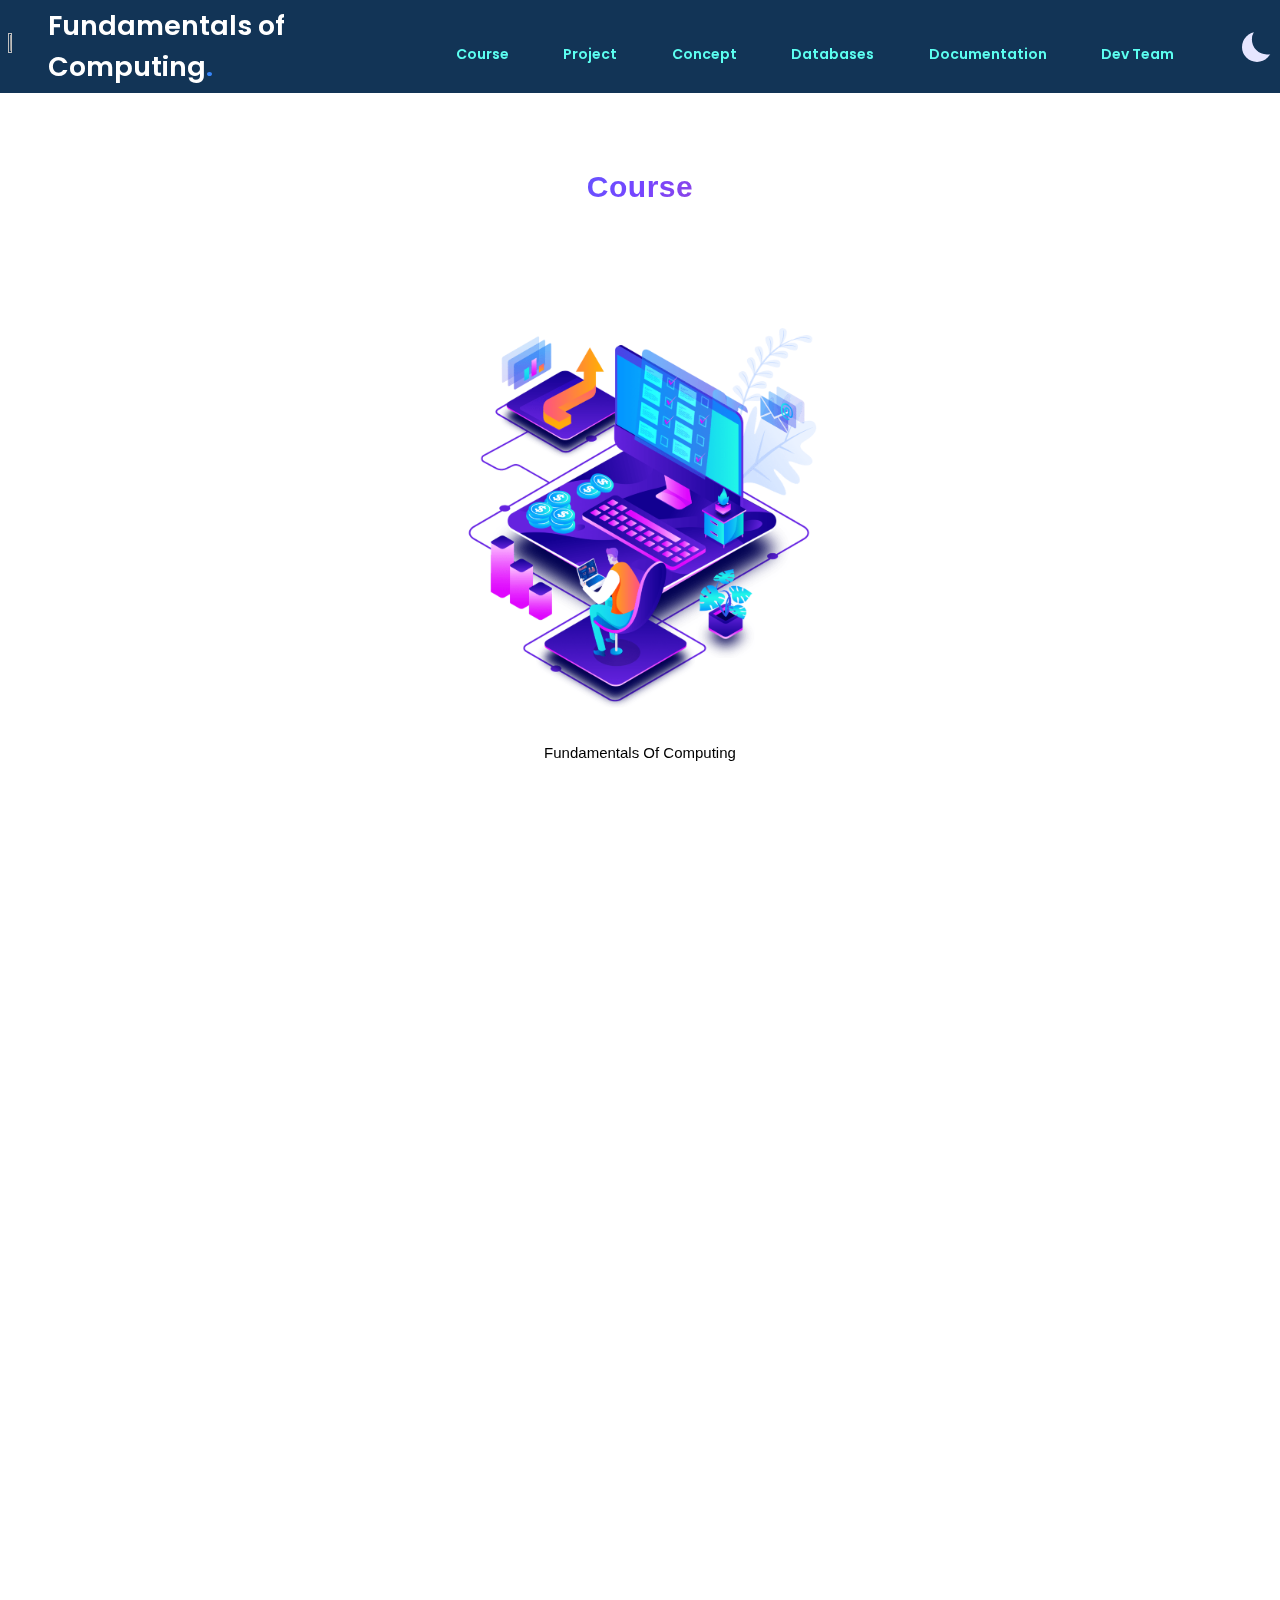
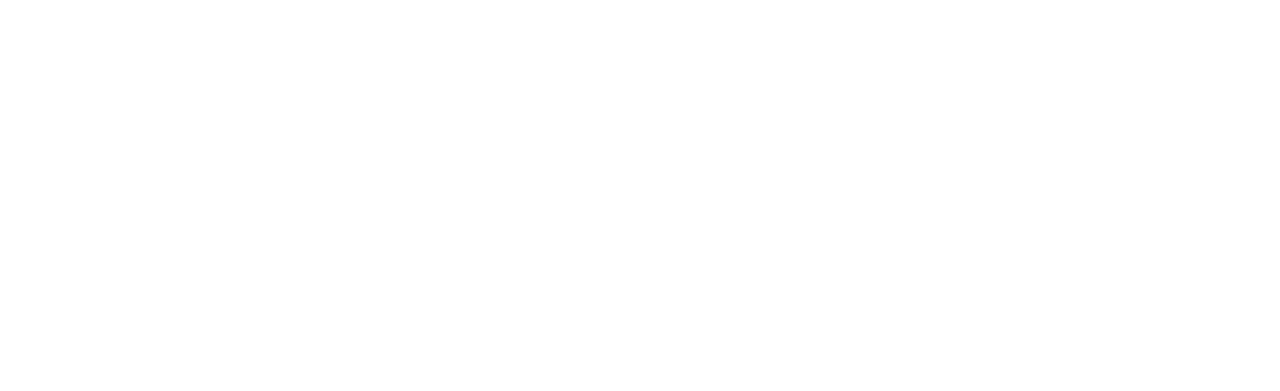
==== index.html @ a5179a34 "Add files via upload" ====
<!DOCTYPE html>
<html lang="en">

<head>
  <meta charset="UTF-8" />
  <meta http-equiv="X-UA-Compatible" content="IE=edge" />
  <meta name="viewport" content="width=device-width, initial-scale=1.0" />
  <link rel="stylesheet" href="https://www.w3schools.com/w3css/4/w3.css">
  <style>
    .center-card {
      margin: 0 auto;
      display: block;
      position: relative;
      bottom: 18px;
    }
  </style>
  <link rel="stylesheet" href="./loader.css">
  <link rel="stylesheet" href="https://cdnjs.cloudflare.com/ajax/libs/font-awesome/6.5.1/css/all.min.css" />
  <link rel="stylesheet" href="faq-website.css">
  <link rel="stylesheet" href="https://unpkg.com/aos@next/dist/aos.css" />
  <link href="https://cdn.jsdelivr.net/npm/bootstrap@5.3.2/dist/css/bootstrap.min.css" rel="stylesheet"
    integrity="sha384-T3c6CoIi6uLrA9TneNEoa7RxnatzjcDSCmG1MXxSR1GAsXEV/Dwwykc2MPK8M2HN" crossorigin="anonymous">
  <link href="https://cdn.jsdelivr.net/npm/remixicon@3.2.0/fonts/remixicon.css" rel="stylesheet" />
  <link rel="stylesheet" href="https://cdnjs.cloudflare.com/ajax/libs/font-awesome/6.5.1/css/all.min.css"
    integrity="sha512-DTOQO9RWCH3ppGqcWaEA1BIZOC6xxalwEsw9c2QQeAIftl+Vegovlnee1c9QX4TctnWMn13TZye+giMm8e2LwA=="
    crossorigin="anonymous" referrerpolicy="no-referrer" />
  <link rel="stylesheet" href="https://cdnjs.cloudflare.com/ajax/libs/font-awesome/4.7.0/css/font-awesome.min.css">
  <link rel="stylesheet" href="https://cdnjs.cloudflare.com/ajax/libs/font-awesome/5.15.4/css/all.min.css">
  <link rel="stylesheet" href="counter.css" class="rel href">
  <link rel="stylesheet" href="https://cdn.jsdelivr.net/npm/swiper/swiper-bundle.min.css">

  <script src="https://ajax.googleapis.com/ajax/libs/jquery/3.3.1/jquery.min.js"></script>

  <link rel="stylesheet" href="styles.css" />
  <link rel="stylesheet" href="footer.css">
  <link rel="stylesheet" href="./Image-Gallery/style.css">
  <link rel="stylesheet" href="./Image-Gallery/stylecaptions.css">
  <link rel="stylesheet" href="explore.css">
  <title>Fundamentals of Computing</title>
  <!-- adding a fav-icon -->

   
  <link rel="icon" type="image/x-icon" href="favicon.ico"/>

  <link rel="stylesheet" href="tilt.css">
  <script src="tilt.js"></script>
  <script src="https://cdnjs.cloudflare.com/ajax/libs/countup.js/2.0.7/countUp.min.js"></script>

  <script src="index.js" defer></script>
  <script src="mouseEffect.js"></script>
  <link rel="stylesheet" href="mouseEffect.css">
  <script src="Theme.js" defer></script>


  <link rel="stylesheet" href="path/to/aos.css">
  <script src="path/to/aos.js"></script>
  <script type="text/javascript" src="https://cdn.jsdelivr.net/npm/@emailjs/browser@3/dist/email.min.js">
  </script>
  <script type="text/javascript">
    (function () {
      emailjs.init("WB9rAyWwwLZube-er");
    })();

   
    // const menuButton = document.getElementsByClassName('link');
    //function closeNav() {
    //  let list = document.querySelector('.navLinks');
    //  list.classList.toggle('activeHamburger');
    //}
    // menuButton.forEach((button) => (button.onclick = () => closeNav()));

  </script>


  <style>
    html {
      scroll-behavior: smooth;
    }
  </style> 
  <style>
    .active {
      color: red !important;
    }
    @media screen and (max-width:390px) {
      .nav__logo {
        position: relative;
        right: 1.9rem;
      }

      .contact-btn {
        position: relative;
        right: 2.5rem;
      }

      .toggle-container {
        position: relative;
        right: 2.5rem;

      }

      .toggle {
        width: 130%;
      }

      .line {
        width: 150%;
      }

      .hamburger {
        position: relative;
        right: 1rem;
      }
    }

    @media screen and (max-width:364px) {
      .toggle {
        width: 190%;
      }

      .line {
        width: 190%;
      }
    }

    .gallery-rotate-image .image-container {
      display: flex;
      flex-wrap: wrap;
      gap: 16px;
      /* Adjust the gap between images */
    }

    .gallery-rotate-image .image-container span {
      display: inline-block;
    }

    .trip-gallery-container {
      display: flex;
      flex-wrap: wrap;
      gap: 16px;
      /* Adjust the gap between images */
    }

    .trip-gallery-container .image-container {
      display: flex;
      flex-direction: column;
      align-items: center;
    }

    .trip-gallery-container .image-container img {
      max-width: 100%;
      height: auto;
    }

    .btn-container {
      display: flex;
      justify-content: center;
      gap: 8px;
      /* Adjust the gap between buttons */
    }

    @media screen and (max-width: 768px) {
      body {
        align-items: flex-end;
        width: auto;
      }
    }

    .circle {
      position: absolute;
      width: 25px;
      height: 25px;
      border-radius: 50%;
      pointer-events: none;
      background: radial-gradient(circle, rgba(71, 240, 255, 0.3), rgba(0, 119, 255, 0.3));
      transition: transform 0.1s, left 0.1s, top 0.1s;
    }

    .circle-container {
      position: fixed;
      top: 0;
      left: 0;
      width: 100%;
      height: 100%;
      pointer-events: none;
      z-index: 9999;
    }
 
    /* cookie-consent */
    #cookie-consent {
  position: fixed;
  bottom: 10px;
  left: 70px;
  background-color: #e3e4fc;
  padding: 20px;
  display: flex;
  flex-direction: column;
  justify-content: space-between;
  align-items: center;
  width: 300px;
  height: fit-content;
  z-index: 10000;
  border-radius: 10px;
  margin-bottom: 5px;
  margin: 20px;
  border-right: 4px solid transparent;
  border-bottom: 4px solid transparent;
  transition: border-color 0.3s;
  border: 1px solid rgb(4, 4, 215);
  border-bottom: #3950ac;
}

#cookie-consent:hover {
  border-right:6px solid #0207a3;
  border-bottom:6px solid #3202a3;
}

#cookie-consent p {
  color: black;  /* Make the text black for better visibility */
  text-align: center;  /* Center align the text */
}

.accept-cookies,
.reject-cookies {
  width: 260px;  /* Decrease the button width */
  height: 35px;  /* Decrease the button height */
  color: white;
  background-color: #150267;
  border: none;
  border-radius: 5px;  /* Add rounded corners */
  cursor: pointer;
  transition: transform 0.3s, box-shadow 0.3s, background-color 0.3s, color 0.3s;  /* Smooth transition for effects */
}

.reject-cookies {
  margin-top: 10px;
}

.accept-cookies:hover,
.reject-cookies:hover {
  transform: scale(0.95);
  box-shadow: 0 0 15px rgb(75, 215, 239,0.6);  /* Reduce the shadow size */
}

.accept-cookies:hover {
  background-color: rgb(57, 159, 222);
  color: #0d0b0b;
  border: 1px solid rgb(2, 2, 53);
}

.reject-cookies:hover {
  background-color: rgb(57, 159, 222);
  color: #0d0b0b;
  border: 1px solid rgb(2, 2, 53);
}

#learn-more-link,
#show-less-link {
  color: #f90814;  
  text-decoration: none;
  cursor: pointer;
  font-size: 16px;
}
.header__image{
  margin-right: 15rem;
}

#cookie-content {
  display: none;
  margin-top: 10px;
} 


@media (max-width: 725px) {
  .circle-container{
    display: none;
  }
  .header__image{
    margin-right: 1rem;
  }
}


.card-inner {
  position: relative;
  width: 100%;
  height: 100%;
  text-align: center;
  transform-style: preserve-3d;
  transition: transform 0.8s;
}

.card1:hover .card-inner {
  transform: rotateY(180deg);
}

.card-front,
.card-back {
  position: absolute;
  width: 100%;
  height: 100%;
  backface-visibility: hidden;
}

.card-back {
  transform: rotateY(180deg);
  background-color: rgb(228, 224, 238);
  display: flex;
  flex-direction: column;
  justify-content: center;
  align-items: center;
  color: black;
}

.card-img-top {
  height: 300px;
  width: 100%;
  object-fit: cover;
}


@media (max-width: 995px) {
  .row1 {
    flex-direction: column;
    align-items: center;
  }

  .card1 {
    width: 80%;
    margin-bottom: 20px;
  }
}

  </style>
  <style>
    #progress-container {
    position: fixed ;
    top: 0px;
    left: 0;
    width: 100%;
    height: 15px;
    z-index: 99990;
    /* background: #f3f3f3; */
}

#progress-bar {
    position: fixed;
    top: 0;
    left: 0;
    width: 0%;
    height: 7px;
    width: 0;
    background: linear-gradient(90deg, rgb(0, 72, 255) 0%, rgb(153, 187, 255) 50%, rgb(0, 184, 250) 100%);
    box-shadow: 0 0 4px rgba(0, 166, 255, 0.7), 0 0 10px rgba(255, 255, 255, 0.7);
    transition: width 0.09s ease-in-out;
    border-radius: 10px;
}

/* tour guide section */
.center-card {
  display: flex;
  justify-content: center;
  align-items: center;
  position: relative;
}

.image-container {
  margin-top: 80px;
  justify-content: center;
  align-items: center;
  display: flex;
  overflow: hidden; 
  width: 1200px; 
  height: 400px; 
}

.carousel-images {
  display: flex;
  transition: transform 0.5s ease-in-out; /* Smooth transition for sliding */
  gap: 10px;
}

.carousell-item {
  min-width: 50%; 
  max-width: 50%;
  height: 450px; 
  
}

.prev, .next {
  background-color: rgba(0, 0, 0, 0.5);
  border: none;
  color: white;
  cursor: pointer;
  padding: 10px;
  position: absolute;
  top: 50%;
  transform: translateY(-50%);
  z-index: 1;
}

.prev {
  left: 0;
}

.next {
  right: 0;
}
  </style>

  <link rel="stylesheet" href="imstyle.css">
  <link rel="stylesheet" href="jquery.flipster.min.css">

</head>


<body style="background-color: var(--secondary-color);">

  <body>


    <div class="circle-container">
      <div class="circle"></div>
      <div class="circle"></div>
      <div class="circle"></div>
      <div class="circle"></div>
      <div class="circle"></div>
      <div class="circle"></div>
      <div class="circle"></div>
      <div class="circle"></div>
      <div class="circle"></div>
      <div class="circle"></div>
      <div class="circle"></div>
      <div class="circle"></div>
      <div class="circle"></div>
      <div class="circle"></div>
      <div class="circle"></div>
      <div class="circle"></div>
      <div class="circle"></div>
      <div class="circle"></div>
      <div class="circle"></div>
      <div class="circle"></div>
      <div class="circle"></div>
      <div class="circle"></div>
      <div class="circle"></div>
      <div class="circle"></div>
      <div class="circle"></div>
      <div class="circle"></div>
      <div class="circle"></div>
      <div class="circle"></div>
      <div class="circle"></div>
      <div class="circle"></div>
    </div>
    <script>
      document.addEventListener("DOMContentLoaded", function () {
        const coords = { x: 0, y: 0 };
        const circles = document.querySelectorAll(".circle");

        circles.forEach(function (circle) {
          circle.x = 0;
          circle.y = 0;
        });

        window.addEventListener("mousemove", function (e) {
          coords.x = e.pageX;
          coords.y = e.pageY - window.scrollY; // Adjust for vertical scroll position
        });

        function animateCircles() {
          let x = coords.x;
          let y = coords.y;

          circles.forEach(function (circle, index) {
            circle.style.left = `${x - 12}px`;
            circle.style.top = `${y - 12}px`;
            circle.style.transform = `scale(${(circles.length - index) / circles.length})`;

            const nextCircle = circles[index + 1] || circles[0];
            circle.x = x;
            circle.y = y;

            x += (nextCircle.x - x) * 0.3;
            y += (nextCircle.y - y) * 0.3;
          });

          requestAnimationFrame(animateCircles);
        }

        animateCircles();
      });

    </script>

  <!-- sticky animation  -->
 <script type="text/javascript">
  window.addEventListener("scroll", function () {
    var header = document.querySelector("nav");
    header.classList.toggle("sticky", window.scrollY > 50)
  })
</script>

    <div id="pre-loader">
      <h1>Fundamentals of Computing . . .</h1>
    </div>
    <div id="bg">
      <canvas></canvas>
      <canvas></canvas>
      <canvas></canvas>
    </div>
    

    <!-- <div id="progressbar"></div> -->

    <!-- <div id="scrollPath"></div> -->

    <!-- <canvas id="canvas"></canvas> -->
    <!-- <nav>

    <a href="#" class="nav__logo" data-aos="fade-right">Tourguide<span>.</span></a>
    <ul class="nav__links">
      <li class="link" data-aos="fade-down"><a href="#Course">Course</a></li>
      <li class="link" data-aos="fade-down"><a href="#AboutUs">About Us</a></li>
      <li class="link" data-aos="fade-down"><a href="#Destinations">Destinations</a></li>
      <li class="link" data-aos="fade-down"><a href="#trip">Pricing</a></li>
     
      <li class="link" data-aos="fade-down"><a href="#ReviewGallery">Reviews</a></li>
      
      

    </ul>
    <button id="toggle" data-aos="fade-down">Dark Theme</button>
    <a href="#contact"><button class="btn" id="btn-style">Contact Us</button></a>
  </nav> -->

    <div class="nav-container" id="top">
      <nav class="newNav">
        <div style="display: flex; flex-direction: row; align-items: center;">
        <img src="/favicon.ico" class="sitelogo">
        
        <a href="#" class="nav__logo" data-aos="fade-right">Fundamentals of Computing<span>.</span></a>
      </div>

        <ul class="navLinks">
          
          <li class="link" data-aos=""><a href="#Course">Course</a></li>
          
          <li class="link dropdown" data-aos="">
              <a href="#Services" class="dropdown">Project</a>
              <ul class="dropdown-menu">
                  <li><a href="#Project">Project</a></li>
                  <li><a href="./notgate.html">NOT Gate</a></li>
                  <li><a href="./andgate.html">AND Gate</a></li>
                  <li><a href="./easyand.html">AND Gate (easy version)</a></li>
                  <li><a href="./binarytohex.html">Binary to Hexadecimal Converter</a></li>
                  <li><a href="./ascii.html">ASCII Converter</a></li>
                  <li><a href="./unicode.html">UNICODE Converter</a></li>
                  <li><a href="./MLinstructions.html">Machine Language Intructions Converter</a></li>
              </ul>
          </li>
          <li class="link" data-aos=""><a href="./about.html">Concept</a></li>
          <li class="link" data-aos=""><a href="./database.html">Databases</a></li>
          <li class="link" data-aos=""><a href="./documentation.html">Documentation</a></li>
          <li class="link" data-aos=""><a href="#Devteam">Dev Team</a></li>
      
        
      </ul>

        

       

        <div class="toggle-container" data-aos="fade-down">
          <input id="themeToggle" class="toggle" type="checkbox">
        </div>
        <div class="hamburger" data-aos="fade-down">
          <div class="line"></div>
          <div class="line"></div>
          <div class="line"></div>
        </div>
      </nav>
    </div>
    <header>
      <div class="nav-wrapperr">
        <div id="progress-container">
          <div id="progress-bar"></div>
        </div>
    
        <script>
        window.addEventListener('scroll', function() {
    // Get the current scroll position
    const winScroll = document.documentElement.scrollTop || document.body.scrollTop;
    
    // Get the total scrollable height
    const height = document.documentElement.scrollHeight - document.documentElement.clientHeight;
    
    // Calculate the percentage scrolled
    const scrolled = (winScroll / height) * 100;
    
    // Set the progress bar width
    document.getElementById('progress-bar').style.width = scrolled + '%';
});

        </script>   


    </div>
  
    <br><br>
   

    <!-- Destination Section -->
    <div class="section__container course-container">
      <h2 class="section__title" data-aos="fade-in">Course</h2>
    
      <!-- Centered Image with Fixed Height -->
      <div class="image-container">
        <img src="FOC.png" alt="FOC" class="foc-image">
      </div>
    
      <h3 class="section__subtitle" data-aos="fade-in">Fundamentals Of Computing</h3>
    
      <p class="section__subtitle" data-aos="fade-in">
        This course is an introduction to the fundamentals of Computer Science that will provide students with a foundation for future courses in Computer Science. 
        The course is a broad survey of the discipline through topics that allow students to understand the capabilities of computer systems in terms of:
        the computer architecture; operating systems and computer networks; software and software development; data organization and visualization; 
        and the potential of computing machines.
      </p>
    </div>
    
  <!-- End Destination Section -->
  <br><br>

  <div class="section__container destination__container" id="Project" data-aos="fade-up">
    <div class="section__header">
      <div>
        <h2 class="section__title" data-aos="fade-in">Project</h2>
        <p class="section__subtitle" data-aos="fade-in">
          The final project will consist of 4 sections. Each section has a deadline to complete. A complete description of the project can be found on the course moodle site. It will consist of launching a website built with, html, css, and javascript and hosted on github. This site is a benchmark for the Final Project. See Project Specification on Moodle Site.

        </p>
          <p class = "link">
          
          <li><a href="./notgate.html"> Project 1: Not Gate</a></li>
            <li><a href="./andgate.html">Project 2: And Gate</a></li>
              <li> <a href="./easyand.html">Project 2: And Gate (easy version)</a></li>
                <li><a href="./binarytohex.html">Project 3: Binary to Hexidecimal Converter</a></li>
                  <li><a href="./ascii.html">Project 4: ASCII Converter</a></li>
                    <li><a href="./unicode.html">Project 4: UNICODE Converter</a></li>
                      <li><a href="./MLinstructions.html">Project 5: Machine Language Instructions Converter</a></li>
                    </p>
      
      </div>
    </div>         
    <br><br>

    <div class="section__container destination__container" id="Devteam" data-aos="fade-up">
      <div class="section__header">
        <div>
          
          <h2 class="section__title" data-aos="fade-in">Dev Team</h2>
          <img src="amber.png" alt="Amber Gill" width="50" height="100">
          <p class="section__subtitle" data-aos="fade-in">
            <ul>
              <li><a href="https://amber-bobby.github.io/Resume/"> My resume</a></li>
                <li><a href="https://github.com/amber-bobby"> My github</a></li>
              </ul>
          </p>
        </div>
      </div>


        
      </div>
    </div>
  </section>
  <script>
    function replaceDivs() {
      document.querySelector('.hero').style.display = 'none';
      document.getElementById('originalDiv').style.display = 'none';
      document.getElementById('newDiv').style.display = 'block';
    }
  </script>
  <br /><br />

  <!-- Swiper JS -->
  <script src="https://unpkg.com/swiper/swiper-bundle.min.js"></script>

  <!-- Initialize Swiper -->
  <script>
    var swiper = new Swiper(".swiper-container", {
      effect: 'coverflow',
      grabCursor: true,
      centeredSlides: true,
      slidesPerView: 'auto',
      coverflowEffect: {
        rotate: 0,
        stretch: 0,
        depth: 100,
        modifier: 2,
        slideShadows: true,
      },
      loop: true,
    });
  </script>

      <!-- <div class="footer__col">
        <label for="google_translate_element" style="display: block; font-weight: bold; margin-bottom: 5px;">Select Language:</label>
        <div id="google_translate_element" style="display: inline-block; margin-top: 10px;"></div>
      </div>
      
      <script>
        function googleTranslateElementInit() {
          new google.translate.TranslateElement({
            pageLanguage: 'en',
            includedLanguages: 'es,fr,de,ja,ko,zh-CN',
            layout: google.translate.TranslateElement.InlineLayout.SIMPLE,
            autoDisplay: false,
            gaTrack: true,
            gaId: 'UA-XXXXXXXX-X'
          }, 'google_translate_element');
        }
      </script>
      <script src="//translate.google.com/translate_a/element.js?cb=googleTranslateElementInit"></script>
      
      <script>
        // Apply inline styling to the select element once it is created by Google Translate
        window.addEventListener('load', function() {
          var interval = setInterval(function() {
            var select = document.querySelector('#google_translate_element select');
            if (select) {
              select.style.padding = '5px';
              select.style.border = '1px solid #ccc';
              select.style.borderRadius = '0'; // Remove rounded corners to make it rectangular
              select.style.appearance = 'none'; // Remove default styling
              select.style.backgroundColor = '#fff';
              select.style.cursor = 'pointer';
              clearInterval(interval); // Stop the interval once the select element is found and styled
            }
          }, 100); // Check every 100ms
        });
      </script> -->
      

  </footer>
  

  <a class="goupbtn" href="#" onclick="goToTop()"><i class="fa-solid fa-arrow-up"></i></a>

  <script>
    // Get the button
    var mybutton = document.querySelector(".goupbtn");

    // When the user scrolls, check if the button should be displayed
    window.addEventListener("scroll", function () {
      if (window.scrollY > 20) {
        mybutton.style.display = "block";
      } else {
        mybutton.style.display = "none";
      }
    });

    // When the user clicks on the button, scroll to the top of the document
    function goToTop() {
      document.body.scrollTop = 0; // For Safari
      document.documentElement.scrollTop = 0; // For Chrome, Firefox, IE and Opera
    }
  </script>





  <script>
    let hamburger = document.querySelector('.hamburger');
    hamburger.addEventListener('click', () => {
      let list = document.querySelector('.navLinks');
      list.classList.toggle('activeHamburger');
    })
  </script>


  <script src="https://unpkg.com/aos@next/dist/aos.js"></script>
  <script>
    AOS.init({
      duration: 1500,
      offset: 120
    });
  </script>

  <!-- typing animation -->
  <script src="https://unpkg.com/typed.js@2.1.0/dist/typed.umd.js"></script>
  <script>
    var typed = new Typed(".auto-typed", {
      strings: ["Wonders", "Gems", "Secrets"],
      typeSpeed: 150,
      backSpeed: 50,
      loop: true
    })
  </script>

  


  <script src="https://cdnjs.cloudflare.com/ajax/libs/jquery/3.7.1/jquery.min.js"
    integrity="sha512-v2CJ7UaYy4JwqLDIrZUI/4hqeoQieOmAZNXBeQyjo21dadnwR+8ZaIJVT8EE2iyI61OV8e6M8PP2/4hpQINQ/g=="
    crossorigin="anonymous" referrerpolicy="no-referrer"></script>
  <!--
  <script>
    (function ($) {
      var isDarkMode = false; // Assuming initially in light mode

      var canvas = $('#bg').children('canvas'),
        background = canvas[0],
        foreground1 = canvas[1],
        foreground2 = canvas[2],
        config = {
          circle: {
            amount: 18,
            layer: 3,
            color: [157, 97, 207],
            alpha: 0.3
          },
          line: {
            amount: 12,
            layer: 3,
            color: [255, 255, 255],
            alpha: 0.3
          },
          speed: 0.5,
          angle: 20
        };

      if (background.getContext) {
        var bctx = background.getContext('2d'),
          fctx1 = foreground1.getContext('2d'),
          fctx2 = foreground2.getContext('2d'),
          M = window.Math, // Cached Math
          degree = config.angle / 360 * M.PI * 2,
          circles = [],
          lines = [],
          wWidth, wHeight, timer;

        requestAnimationFrame = window.requestAnimationFrame ||
          window.mozRequestAnimationFrame ||
          window.webkitRequestAnimationFrame ||
          window.msRequestAnimationFrame ||
          window.oRequestAnimationFrame ||
          function (callback, element) { setTimeout(callback, 1000 / 60); };

        cancelAnimationFrame = window.cancelAnimationFrame ||
          window.mozCancelAnimationFrame ||
          window.webkitCancelAnimationFrame ||
          window.msCancelAnimationFrame ||
          window.oCancelAnimationFrame ||
          clearTimeout;

        var setCanvasHeight = function () {
          wWidth = $(window).width();
          wHeight = $(window).height(),

            canvas.each(function () {
              this.width = wWidth;
              this.height = wHeight;
            });
        };

        var drawCircle = function (x, y, radius, color, alpha) {
          var gradient = fctx1.createRadialGradient(x, y, radius, x, y, 0);
          gradient.addColorStop(0, 'rgba(' + color[0] + ',' + color[1] + ',' + color[2] + ',' + alpha + ')');
          gradient.addColorStop(1, 'rgba(' + color[0] + ',' + color[1] + ',' + color[2] + ',' + (alpha - 0.1) + ')');

          fctx1.beginPath();
          fctx1.arc(x, y, radius, 0, M.PI * 2, true);
          fctx1.fillStyle = gradient;
          fctx1.fill();
        };

        var drawLine = function (x, y, width, color, alpha) {
          var endX = x + M.sin(degree) * width,
            endY = y - M.cos(degree) * width,
            gradient = fctx2.createLinearGradient(x, y, endX, endY);
          gradient.addColorStop(0, 'rgba(' + color[0] + ',' + color[1] + ',' + color[2] + ',' + alpha + ')');
          gradient.addColorStop(1, 'rgba(' + color[0] + ',' + color[1] + ',' + color[2] + ',' + (alpha - 0.1) + ')');

          fctx2.beginPath();
          fctx2.moveTo(x, y);
          fctx2.lineTo(endX, endY);
          fctx2.lineWidth = 3;
          fctx2.lineCap = 'round';
          fctx2.strokeStyle = gradient;
          fctx2.stroke();
        };

        var drawBack = function () {
          bctx.clearRect(0, 0, wWidth, wHeight);

          var gradient = [];

          if (isDarkMode) {
            gradient[0] = bctx.createRadialGradient(wWidth * 0.3, wHeight * 0.1, 0, wWidth * 0.3, wHeight * 0.1, wWidth * 0.9);
            gradient[0].addColorStop(0, '#0e1525');
            gradient[0].addColorStop(1, 'transparent');

            bctx.translate(wWidth, 0);
            bctx.scale(-1, 1);
            bctx.beginPath();
            bctx.fillStyle = gradient[0];
            bctx.fillRect(0, 0, wWidth, wHeight);
          } else {
            gradient[0] = bctx.createRadialGradient(wWidth * 0.3, wHeight * 0.1, 0, wWidth * 0.3, wHeight * 0.1, wWidth * 0.9);
            gradient[0].addColorStop(0, 'rgb(0, 26, 77)');
            gradient[0].addColorStop(1, 'transparent');

            bctx.translate(wWidth, 0);
            bctx.scale(-1, 1);
            bctx.beginPath();
            bctx.fillStyle = gradient[0];
            bctx.fillRect(0, 0, wWidth, wHeight);
          }

          gradient[1] = bctx.createRadialGradient(wWidth * 0.1, wHeight * 0.1, 0, wWidth * 0.3, wHeight * 0.1, wWidth);
          gradient[1].addColorStop(0, 'rgb(0, 150, 240)');
          gradient[1].addColorStop(0.8, 'transparent');

          bctx.translate(wWidth, 0);
          bctx.scale(-1, 1);
          bctx.beginPath();
          bctx.fillStyle = gradient[1];
          bctx.fillRect(0, 0, wWidth, wHeight);

          gradient[2] = bctx.createRadialGradient(wWidth * 0.1, wHeight * 0.5, 0, wWidth * 0.1, wHeight * 0.5, wWidth * 0.5);
          gradient[2].addColorStop(0, 'rgb(40, 20, 105)');
          gradient[2].addColorStop(1, 'transparent');

          bctx.beginPath();
          bctx.fillStyle = gradient[2];
          bctx.fillRect(0, 0, wWidth, wHeight);
        };

        var animate = function () {
          var sin = M.sin(degree),
            cos = M.cos(degree);

          if (config.circle.amount > 0 && config.circle.layer > 0) {
            fctx1.clearRect(0, 0, wWidth, wHeight);
            for (var i = 0, len = circles.length; i < len; i++) {
              var item = circles[i],
                x = item.x,
                y = item.y,
                radius = item.radius,
                speed = item.speed;

              if (x > wWidth + radius) {
                x = -radius;
              } else if (x < -radius) {
                x = wWidth + radius
              } else {
                x += sin * speed;
              }

              if (y > wHeight + radius) {
                y = -radius;
              } else if (y < -radius) {
                y = wHeight + radius;
              } else {
                y -= cos * speed;
              }

              item.x = x;
              item.y = y;
              drawCircle(x, y, radius, item.color, item.alpha);
            }
          }

          if (config.line.amount > 0 && config.line.layer > 0) {
            fctx2.clearRect(0, 0, wWidth, wHeight);
            for (var j = 0, len = lines.length; j < len; j++) {
              var item = lines[j],
                x = item.x,
                y = item.y,
                width = item.width,
                speed = item.speed;

              if (x > wWidth + width * sin) {
                x = -width * sin;
              } else if (x < -width * sin) {
                x = wWidth + width * sin;
              } else {
                x += sin * speed;
              }

              if (y > wHeight + width * cos) {
                y = -width * cos;
              } else if (y < -width * cos) {
                y = wHeight + width * cos;
              } else {
                y -= cos * speed;
              }

              item.x = x;
              item.y = y;
              drawLine(x, y, width, item.color, item.alpha);
            }
          }

          timer = requestAnimationFrame(animate);
        };

        var createItem = function () {
          circles = [];
          lines = [];

          if (config.circle.amount > 0 && config.circle.layer > 0) {
            for (var i = 0; i < config.circle.amount / config.circle.layer; i++) {
              for (var j = 0; j < config.circle.layer; j++) {
                circles.push({
                  x: M.random() * wWidth,
                  y: M.random() * wHeight,
                  radius: M.random() * (20 + j * 5) + (20 + j * 5),
                  color: config.circle.color,
                  alpha: M.random() * 0.2 + (config.circle.alpha - j * 0.1),
                  speed: config.speed * (1 + j * 0.5)
                });
              }
            }
          }

          if (config.line.amount > 0 && config.line.layer > 0) {
            for (var m = 0; m < config.line.amount / config.line.layer; m++) {
              for (var n = 0; n < config.line.layer; n++) {
                lines.push({
                  x: M.random() * wWidth,
                  y: M.random() * wHeight,
                  width: M.random() * (20 + n * 5) + (20 + n * 5),
                  color: config.line.color,
                  alpha: M.random() * 0.2 + (config.line.alpha - n * 0.1),
                  speed: config.speed * (1 + n * 0.5)
                });
              }
            }
          }

          cancelAnimationFrame(timer);
          timer = requestAnimationFrame(animate);
          drawBack();
        };

        $(document).ready(function () {
          setCanvasHeight();
          createItem();
        });

        $(window).resize(function () {
          setCanvasHeight();
          createItem();
        });

        // Add an event listener for toggling dark mode
        $('#toggleDarkMode').on('click', function () {
          isDarkMode = !isDarkMode;
          createItem(); // Recreate the canvas elements with updated colors
        });

      }
    })(jQuery);
  </script> -->

  <script>
    let pre = document.querySelector('#pre-loader');
    window.addEventListener("load", function () {
      pre.style.display = "none";
    })
  </script>

  <script>

    // To highlight active navbar
    document.addEventListener("DOMContentLoaded", function () {
      const navLinks = document.querySelectorAll('.navLinks a');

      function highlightNavLink() {
        const scrollPosition = window.scrollY;

        navLinks.forEach(link => {
          const sectionId = link.getAttribute('href').substring(1);
          const section = document.getElementById(sectionId);

          // Adjust this value to control when the link should be highlighted
          const offsetPercentage = 20;

          if (section.offsetTop - window.innerHeight * (offsetPercentage / 100) <= scrollPosition &&
            section.offsetTop + section.offsetHeight > scrollPosition) {
            link.classList.add('active');
          } else {
            link.classList.remove('active');
          }
        });
      }

      document.addEventListener('scroll', highlightNavLink);
      window.addEventListener('resize', highlightNavLink);

      // Initialize AOS library
      AOS.init();
    });</script>
  




</body>
<script>
  function replaceDivs() {
    // Get references to the original and new divs
    var originalDiv = document.getElementById("originalDiv");
    var newDiv = document.getElementById("newDiv");

    // Check if the original div exists
    if (originalDiv) {
      // Hide the original div
      originalDiv.style.display = "none";

      // Show the new div
      newDiv.style.display = "block";
    }
  }
</script>
<script src="./Image-Gallery/script.js"></script>
<script src="./index.js"></script>

<script src="faq-website.js"></script>

<script>
  window.onload = function () {
    var link = top.document.createElement("link");
    link.type = "image/x-icon";
    link.rel = "icon";
    link.href = "favicon.ico?v=1";
    top.document.getElementsByTagName("head")[0].appendChild(link);
  }
</script>

<script src="index.js"></script>






<script>

document.addEventListener('DOMContentLoaded', function() {
  function animateValue(id, start, end, duration) {
    const obj = document.getElementById(id);
    const startTime = performance.now();

    function updateValue(timestamp) {
      const elapsedTime = timestamp - startTime;
      const progress = Math.min(elapsedTime / duration, 1);
      const currentValue = Math.floor(progress * (end - start) + start);
      obj.textContent = currentValue;
      if (progress < 1) {
        requestAnimationFrame(updateValue);
      }
      requestAnimationFrame(updateValue);
    }
  }
})
</script>


<script>
  

  window.addEventListener('scroll', fillscrollline);


    // Call the function for each count-up element
    animateValue("guidesCount", 0, 25000, 20000);
    animateValue("toursCount", 0, 20000, 20000);
    animateValue("destinationsCount", 0, 10994, 20000);



</script>









</html><!-- New bubble background start -->


<!-- <div class="bubbles">
<div class="bubble"></div>
<div class="bubble"></div>
<div class="bubble"></div>
<div class="bubble"></div>
<div class="bubble"></div>
<div class="bubble"></div>
<div class="bubble"></div>
<div class="bubble"></div>
<div class="bubble"></div>
<div class="bubble"></div>


<div class="bubble"></div>
<div class="bubble"></div>
<div class="bubble"></div>
<div class="bubble"></div>
<div class="bubble"></div>
<div class="bubble"></div>
<div class="bubble"></div>
<div class="bubble"></div>
<div class="bubble"></div>
<div class="bubble"></div>



</div> -->
<!-- New bubble background end -->
---- loader.css ----
*{
    margin: 0;
    padding: 0;
    box-sizing: border-box;
}

#pre-loader {
    height: 100vh;
    width: 100vw;
    position: fixed;
    top: 0;
    z-index: 2000000010;
    background: #000 url(Loader_Animation.gif) no-repeat center center;
    background-size: 30%;
    overflow-y: hidden;
}

#pre-loader h1 {
    background-color: transparent;
    position: absolute;
    top: 70%;
    left: 52%;
    transform: translate(-50%,-50%);
    color: antiquewhite;
    font-size: 3rem;
    letter-spacing: 1.2px;
    animation-name: animate;
    animation-duration: 1.5s;
    animation-timing-function: linear;
    animation-iteration-count: infinite;
}

@keyframes animate {
    0%{
        opacity: 0;
    }
    50%{
        opacity: 1;
    }
    100%{
        opacity: 0;
    }
}
---- counter.css ----
/* counter */
  .wrapper {
   
    width: 80%;
    
    margin-left: auto;
    margin-right: auto;
    align-items: center;
    display: flex;
    justify-content: space-between;
  
  }
  .countitem {
    width: 28vmin;
    height: 28vmin;
    display: flex;
    flex-direction: column;
    justify-content: space-around;
    padding: 1.5em 1px;
    margin:0px 10px;
    font-size: 16px;
    border-width: 0.5px ;
    border-color: solid purple;
    border-radius: 0.5em;
    background: linear-gradient(white,rgb(153, 139, 251));
    border-bottom: 10px solid #40349c;
  }
  .countitem i {
    color: #06006e;
    font-size: 2.5em;
    text-align: center;
  }
  span.num {
    color: #32316a;
    display: grid;
    place-items: center;
    font-weight: 600;
    font-size: 3em;
  }
  span.text {
    color: #6c2121;
    font-size: 1.2em;
    text-align: center;
    padding: 0em 00em;
    font-weight: 400;
    margin-bottom: 1em;
    line-height: 0;
  }
  @media screen and (max-width: 1024px) {
    .wrapper {
      width: 85vw;
    }
    .countitem{
      height: 26vmin;
      width: 26vmin;
      font-size: 12px;
    }
  }
  @media screen and (max-width: 768px) {
    .wrapper {
      width: 90vw;
      flex-wrap: wrap;
      gap: 30px;
    }
    .countitem {
      width: calc(50% - 40px);
      height: 30vmin;
      font-size: 14px;
    }
  }
  @media screen and (max-width: 480px) {
    .wrapper {
      gap: 15px;
      width: 100vw;
    }
    .countitem {
      width: 100%;
      height: 25vmin;
      font-size: 8px;
    }
  }
---- styles.css ----
@import url("https://fonts.googleapis.com/css2?family=Poppins:wght@400;600;800&display=swap");
@import url("https://fonts.googleapis.com/css2?family=Noto+Serif:wght@700&family=Oxygen:wght@300&display=swap");



/* Container for centering the image */
.image-container {
  display: flex;
  justify-content: center;  /* Centers the image horizontally */
  align-items: center;      /* Centers the image vertically */
  height: 400px;            /* Set a fixed height for the image container */
  margin: 20px auto;        /* Add auto margin to further ensure horizontal centering */
}

.foc-image {
  max-width: 100%;          /* Allow the image to scale */
  max-height: 100%;         /* Ensure the image doesn't exceed the container height */
  object-fit: contain;      /* Maintain aspect ratio and fit within container */
}

/* Centering the whole course content */
.course-container {
  max-width: 800px;         /* Limit the width of the section */
  margin: 0 auto;           /* Center the section horizontally */
  padding: 20px;
  text-align: center;       /* Center the text */
}

.section__title {
  font-size: 2rem;
  margin-bottom: 10px;
}

.section__subtitle {
  font-size: 1.1rem;
  line-height: 1.5;
  margin-top: 10px;
}

  

 /* Light mode link styles */
body.light-mode a {
  color: #1a0dab;  /* A clear blue color for links in light mode */
  text-decoration: underline;
}

body.light-mode a:hover {
  color: #551a8b;  /* A darker purple color for hover effect */
}





/* Dark mode link styles */
body.dark-mode a {
  color: #00BFFF; /* Lighter blue for dark mode */
  text-decoration: underline;
}

body.dark-mode a:hover {
  color: #87CEFA; /* Hover effect */
}





* {
  padding: 0;
  margin: 0;
  box-sizing: border-box;
}
  ::-webkit-scrollbar{
    width: 15px;
  }
  ::-webkit-scrollbar-track{
    background: #d1e5ff;
  }
  ::-webkit-scrollbar-thumb{
    background: linear-gradient( 90deg,rgb(63, 120, 244),rgb(245, 89, 239) );
    border-radius: 10px;
    height:  100px;
  }

/* new bubble start*/

/*
.bubbles {
  position: fixed;
  width: 100%;
  height: 100%;
  z-index: 0;
  overflow: hidden;
  top: 0;
  left: 0;
  pointer-events: none;
}

.bubble {
  position: absolute;
  bottom: 0;
  width: 40px;
  height: 40px;
  background: var(--bubble-color);
  border-radius: 50%;
  opacity: 0.5;
  animation: rise 10s infinite ease-in;
}

.bubble:nth-child(1) {
  width: 40px;
  height: 40px;
  left: 10%;
  animation-duration: 8s;
}

.bubble:nth-child(2) {
  width: 20px;
  height: 20px;
  left: 20%;
  animation-duration: 5s;
  animation-delay: 1s;
}

.bubble:nth-child(3) {
  width: 50px;
  height: 50px;
  left: 35%;
  animation-duration: 7s;
  animation-delay: 2s;
}

.bubble:nth-child(4) {
  width: 80px;
  height: 80px;
  left: 50%;
  animation-duration: 11s;
  animation-delay: 0s;
}

.bubble:nth-child(5) {
  width: 35px;
  height: 35px;
  left: 55%;
  animation-duration: 6s;
  animation-delay: 1s;
}

.bubble:nth-child(6) {
  width: 45px;
  height: 45px;
  left: 65%;
  animation-duration: 8s;
  animation-delay: 3s;
}

.bubble:nth-child(7) {
  width: 90px;
  height: 90px;
  left: 70%;
  animation-duration: 12s;
  animation-delay: 2s;
}

.bubble:nth-child(8) {
  width: 25px;
  height: 25px;
  left: 80%;
  animation-duration: 6s;
  animation-delay: 2s;
}

.bubble:nth-child(9) {
  width: 15px;
  height: 15px;
  left: 70%;
  animation-duration: 5s;
  animation-delay: 1s;
}

.bubble:nth-child(10) {
  width: 90px;
  height: 90px;
  left: 25%;
  animation-duration: 10s;
  animation-delay: 4s;
}

.bubble:nth-child(11) {
  width: 60px;
  height: 60px;
  left: 15%;
  animation-duration: 9s;
  animation-delay: 1s;
}

.bubble:nth-child(12) {
  width: 30px;
  height: 30px;
  left: 25%;
  animation-duration: 6s;
  animation-delay: 2s;
}

.bubble:nth-child(13) {
  width: 70px;
  height: 70px;
  left: 40%;
  animation-duration: 8s;
  animation-delay: 3s;
}

.bubble:nth-child(14) {
  width: 100px;
  height: 100px;
  left: 55%;
  animation-duration: 12s;
  animation-delay: 1s;
}

.bubble:nth-child(15) {
  width: 45px;
  height: 45px;
  left: 60%;
  animation-duration: 7s;
  animation-delay: 2s;
}

.bubble:nth-child(16) {
  width: 55px;
  height: 55px;
  left: 70%;
  animation-duration: 10s;
  animation-delay: 3s;
}

.bubble:nth-child(17) {
  width: 80px;
  height: 80px;
  left: 75%;
  animation-duration: 11s;
  animation-delay: 2s;
}

.bubble:nth-child(18) {
  width: 35px;
  height: 35px;
  left: 85%;
  animation-duration: 7s;
  animation-delay: 1s;
}

.bubble:nth-child(19) {
  width: 25px;
  height: 25px;
  left: 90%;
  animation-duration: 5s;
  animation-delay: 2s;
}

.bubble:nth-child(20) {
  width: 80px;
  height: 80px;
  left: 35%;
  animation-duration: 9s;
  animation-delay: 4s;
}

@keyframes rise {
  0% {
    bottom: 0;
    transform: translateX(0);
  }

  50% {
    transform: translate(100px);
  }

  100% {
    bottom: 100vh;
    transform: translateX(-200px);
  }
}
*/
#google_translate_element {
  transform: scale(1); /* Increase the size of the select language bar and Google icon */
  transform-origin: top left; /* Adjust the origin to make the scaling look better */
}

/* Target the Google icon within the Google Translate element */
#google_translate_element img {
  height: 35px; /* Increase the height of the Google icon */
}

#google_translate_element .goog-te-gadget-simple {
  padding: 0.5em 0.5em 0.5em 0.5em !important;
  font-size: 18px !important;
  border-color: #f2f2f2 !important;
  border-width: 1px !important;
  border-style: solid !important;
  display: inline-block;
  white-space: nowrap;
  border-radius: 5px;
}


.footer__link {
  position: relative;
  text-decoration: none;
  color: black;
  font-size: 18px;
}
.footer__link::after {
  content: '';
  position: absolute;
  width: 0%;
  height: 2px;
  bottom: -5px;
  left: 0;
  background-color: black;
  transition: all 0.3s ease-in-out;
}
.footer__link:hover {
  color: red;
}
.footer__link:hover::after {
  width: 100%;
  background-color: red;
}

/* new bubble end */
/* #scrollPath {
  position: fixed;
  top: 0;
  right: 0;
  width: 15px;
  height: 100%;
  background: rgba(255, 255, 255, 0.05);
}

#progressbar {
  position: fixed;
  top: 0;
  right: 0;
  width: 15px;
  height: 100%;
  background: linear-gradient(to top, #008aff, #00ffe7);
  z-index: 333333;
} */

.dark-theme {
  --secondary-color: #0e1525;
  --text-dark: #ffffff;
  --arr-light: white;
  --body-light: #0e1525;
  --img-color: red;
  --head-text: red;
  --text-same: #0d213f;

  --bubble-color: red;
  --testimonials-img-border: red;
}

body {
  display: flex;
  justify-content: center;
  align-items: center;
  background-color: #0e1525;
  overflow-x: hidden;
}

#toggle {
  display: inline-block;
  border-radius: 50px;
  transition: all 0.4s ease-in-out;
  padding: 10px 10px;
  background-color: transparent;
  border: 2px solid #c6c9d8bf;
  color: #c6c9d8bf;
  font-weight: 600;
  font-size: 14px;
  letter-spacing: 2px;
  text-decoration: none;
}

#toggle:hover {
  background-color: #ff0000;
  border-color: #ff0000;
  color: #fff;
}

#toggle:hover {
  filter: brightness(1.5);
}

/*.section__container {
  max-width: var(--max-width);
  margin: auto;
  padding: 5rem 1rem;
}*/

/* /Creating Curved Corners for the Video/ */
.section__container {
  /* max-width: var(--max-width); */
  margin: auto;
  padding: 5rem 1rem;
  margin-top: 20px;
  /* Added margin-top */
  margin-bottom: -28px;
  /* Added margin-bottom */
  /*background: rgb(241, 239, 239);  Added background color */
  display: flex;
  justify-content: center;
  /* Center the content */
}

.sized-video {
  border-radius: 15px;
  box-shadow: 0 4px 8px rgba(0, 0, 0, 0.1);
  width: 100%;
  max-width: 800px;
  /* Limit the maximum width of the video */
  height: auto;
  outline: none;
  /* Remove default outline */
}

.section__container {
  max-width: var(--max-width);
  margin: auto;
  padding: 5rem 1rem;
  margin-top: 20px;
  margin-bottom: -28px;
  /*background: rgb(241, 239, 239);  */
  display: flex;
  flex-direction: column;
  justify-content: center;
}

.sized-video {
  border-radius: 15px;
  box-shadow: 0 4px 8px rgba(0, 0, 0, 0.1);
  width: 100%;
  max-width: 800px;
  height: auto;
  outline: none;
  /* Remove default outline */
}

.section__header {
  display: flex;
  align-items: center;
  justify-content: space-between;
  gap: 2rem;
  flex-wrap: wrap;
}

.section__title {
  font-size: 2rem;
  font-weight: 600;
  color: var(--text-dark);
  margin-bottom: 15px;
  /*   text-align: left; */
  text-align: center;
  display: inline-block;
  font-weight: 600;
  letter-spacing: 0.5px;
  line-height: 34px;
  margin-bottom: 28px;

  background: #fd4766;
  background: linear-gradient(
    120deg,
    #1c99fe 20.69%,
    #7644ff 50.19%,
    #fd4766 79.69%
  );
  -webkit-background-clip: text;
  -webkit-text-fill-color: transparent;
}

.section__subtitle {
  font-size: 1rem;
  color: var(--text-dark);
  /* max-width: calc(var(--max-width) / 2); */
  /*   text-align: right; */
  text-align: center;
}

.section_header .section_subtitle {
  text-align: left;
}

.btn {
  outline: none;
  border: none;
  font-size: 1rem;
  color: var(--extra-light);
  background-color: var(--primary-color);
  border-radius: 5rem;
  cursor: pointer;
  transition: 0.3s;
  font-weight: 600;
}

#send {
  border-top-right-radius: 5rem;
  border-bottom-right-radius: 5rem;
}

/* send button start*/
#send {
  display: inline-block;
  border-top-right-radius: 50px;
  border-bottom-right-radius: 50px;
  border-top-left-radius: 0;
  border-bottom-left-radius: 0;
  transition: all 0.4s ease-in-out;
  padding-left: 0px;
  /* padding-right: 20px; */
  width: auto;
  border: none;
  background-color: transparent;
  color: slateblue;
  font-weight: 500;
  font-size: 27px;
  letter-spacing: 1.59px;
  vertical-align: middle;
  text-decoration: none;
  white-space: nowrap;
}
body.dark-theme #send:hover {
  background: linear-gradient(135deg, #f1879a, #c14e35);
  color: white;
}
body.dark-theme #send {
  background-color: #141e36;
  border: 0.0001px solid red;
  color: slateblue;
}
#send:hover {
  background-color: slateblue;
  border-color: slateblue;
  color: #fff;
}
#send.focused {
  background-color: slateblue;
  border-color: slateblue;
  color: #fff;
}

/* send button end */

.btn:hover {
  background-color: var(--primary-color-dark);
}

#btn-style {
  /* display: inline-block; */
  border-radius: 50px;
  transition: all 0.4s ease-in-out;
  padding-left: 20px;
  padding-right: 20px;
  width: auto;
  background-color: transparent;
  border: 2px solid rgb(41, 0, 128);
  color: red;
  font-weight: 500;
  font-size: 14px;
  letter-spacing: 2px;
  vertical-align: middle;
  text-decoration: none;
  white-space: nowrap;
}
/* ensures no box or shadow for the video button */
.btn_video {
  background: none;
  color: inherit;
  border: none;
  padding: 0;
  margin: 0;
  font: inherit;
  cursor: pointer;
  outline: inherit;
  box-shadow: none;
  text-align: inherit;
  display: inline;
}

a {
  text-decoration: none;
}

img {
  width: 100%;
  display: block;
}
.sitelogo{
  width: 10%;
  height:10%;
}

body {
  font-family: "Poppins", sans-serif;
}

nav {
  background-color: #123456;
  position: fixed;
  top: 0;
  width: 100%;
  z-index: 1001;
}

.nav__logo {
  font-size: 1.8rem;
  /* Increased font size for the logo */
  font-weight: 600;
  color: #ffffff;
  cursor: pointer;
  /* border: 2px solid white; */
}

.nav__logo span {
  color: #3685fb;
  /* Assuming this is your primary color */
}
/* 
.nav__links {
  /* list-style: none;
  display: flex;
  align-items: center;
  gap: 1rem; /* Increased gap between links */
/* font-size: 1.2rem; Increased font size for the links   */
/* } */
.link a {
  color: #3685fb; /* Sets text color to white */
  padding-top: 1.75rem; /* Equivalent to py-7 in Tailwind, adjust according to your base font size */
  padding-bottom: 1.75rem; /* Equivalent to py-7 in Tailwind */
  transition: color 0.3s; /* Transition effect for color change */
  font-weight: 600; /* Sets font weight to 600 */
}

link a:hover {
  color: #60a5fa; 
  background-color: rgb(169, 35, 252);
}

.navLinks a:hover{
  /* text-decoration: underline; */
  color:  rgb(169, 35, 252);
}

.home {
  margin-left: 210px;
}


header {
  background-color: var(--secondary-color);
}

/* new toggle start */
.toggle-container {
  --size: 2rem;
  position: relative;
  width: var(--size);
  height: var(--size);
}

.toggle {
  appearance: none;
  outline: none;
  cursor: pointer;
  width: 100%;
  height: 100%;
  box-shadow: inset calc(var(--size) * 0.33) calc(var(--size) * -0.25) 0;
  border-radius: 999px;
  color: hsl(240, 100%, 95%);
  transition: all 500ms;
  position: absolute;
  top: 0;
  left: 0;

  &:checked {
    --ray-size: calc(var(--size) * -0.4);
    --offset-orthogonal: calc(var(--size) * 0.65);
    --offset-diagonal: calc(var(--size) * 0.45);
    transform: scale(0.75);
    color: hsl(40, 100%, 50%);
    box-shadow: inset 0 0 0 var(--size),
      calc(var(--offset-orthogonal) * -1) 0 0 var(--ray-size),
      var(--offset-orthogonal) 0 0 var(--ray-size),
      0 calc(var(--offset-orthogonal) * -1) 0 var(--ray-size),
      0 var(--offset-orthogonal) 0 var(--ray-size),
      calc(var(--offset-diagonal) * -1) calc(var(--offset-diagonal) * -1) 0
        var(--ray-size),
      var(--offset-diagonal) var(--offset-diagonal) 0 var(--ray-size),
      calc(var(--offset-diagonal) * -1) var(--offset-diagonal) 0 var(--ray-size),
      var(--offset-diagonal) calc(var(--offset-diagonal) * -1) 0 var(--ray-size);
  }
}

/* Apply fade-down animation to the toggle container */
.toggle-container[data-aos="fade-down"] {
  transition: opacity 500ms ease-in-out;
  opacity: 0;
}

.toggle-container[data-aos="fade-down"].aos-animate {
  opacity: 1;
}

/* new toggle end */
.header__container {
  min-height: 100vh;
  display: grid;
  grid-template-columns: repeat(2, 1fr);
  /* border: 2px solid green; */
  /* width: var(--max-width); */
  padding: 0 2rem;
}

.header__image {
  position: relative;
  display: flex;
  justify-content: center;
  align-items: center;
}

.header__image img {
  position: absolute;

  top: 50%;
  left: 75%;
  border: 0.5rem solid var(--img-color);
  border-radius: 2rem;
  box-shadow: 5px 5px 30px rgba(0, 0, 0, 0.1);
}

.header__image img:nth-child(1) {
  /* max-width: 350px; */
  max-width: 20vw;
  transform: translate(-75%, -50%);
}

.header__image img:nth-child(2) {
  /* max-width: 250px; */
  max-width: 15vw;
  transform: translate(0%, -25%);
}

.header__content {
  padding-top: 150px;
  display: flex;
  align-items: center;
  justify-content: center;
  flex-direction: column;
  /* border: 2px solid var(--primary-color-dark); */
  gap: 1rem;
}

.header__content > div {
  display: flex;
  flex-direction: column;
  justify-content: center;
  align-items: center;
  /* border: 2px solid blue; */
}

.header_content .sub_header {
  font-size: 1rem;
  font-weight: 600;
  color: var(--primary-color);
}

.header__content h1 {
  font-size: 3rem;
  line-height: 4rem;
  font-weight: 800;
  color: var(--text-dark);
  text-align: right;
  width: 30rem;
  height: 20rem;
}

.header_content .action_btns {
  display: flex;
  align-items: center;
  gap: 2rem;
  margin-top: 1rem;
}

/* Newsletter Modal */

.modal-container {
  display: flex;
  align-items: center;
  justify-content: center;
  position: fixed;
  top: 0;
  left: 0;
  width: 100%;
  height: 100%;
  background: rgba(0, 0, 0, 0.7);
  backdrop-filter: blur(10px);
  z-index: 2000000000;
}

.modal-wrapper {
  position: relative;
  max-width: 600px;
  width: 100%;
  display: flex;
  background: #fff;
  overflow: hidden;
  box-shadow: 0 0 10px rgba(0, 0, 0, 0.2);
  border-radius: 5px;
}

.modal-image {
  height: 100%;
  transform: scale(1.1);
  object-position: center;
  object-fit: cover;
  max-width: inherit;
}

.modal-newsletter {
  display: flex;
  flex-direction: column;
  justify-content: center;
  align-items: center;
  padding: 40px;
  border-radius: 5px;
  max-width: 400px;
  width: 100%;
}

.modal-header {
  display: flex;
  justify-content: space-between;
  align-items: center;
  margin-bottom: 15px;
}

.cross-container {
  position: absolute;
  display: flex;
  justify-content: flex-end;
  width: 100%;
  height: fit-content;
  z-index: 1;
  padding: 1rem;
}

.close-btn {
  font-size: 1.5rem;
  color: #000;
  cursor: pointer;
  transition: color 0.3s ease-in-out;
}

.close-btn:hover {
  color: #ff0000;
}

.modal-content form {
  display: flex;
  flex-direction: column;
  gap: 0.5rem;
}

.modal-content input {
  margin-bottom: 10px;
  padding: 8px;
  border-radius: 5px;
  border: 2px solid #efefef;
}

.modal-btn {
  padding: 10px;
  background-color: #091020;
  border-radius: 5px;
  color: #fff;
  border: none;
  outline: none;
  cursor: pointer;
  transition: scale 0.3s ease-in-out;
}

/* .modal-btn:active {
  scale: 0.95;
} */

.close-btn {
  background: none;
  border: none;
  cursor: pointer;
}

/* Modal End */

.story {
  display: flex;
  align-items: center;
  gap: 2rem;
  cursor: pointer;
}

.video {
  position: relative;
}

.video img {
  width: 60px;
  height: 60px;
  border-radius: 100%;
  box-shadow: 5px 5px 30px rgba(0, 0, 0, 0.1);
}

.video span {
  position: absolute;
  top: 50%;
  left: 100%;
  transform: translate(-50%, -50%);
}

.video span i {
  padding: 0.5rem;
  font-size: 1rem;
  color: red;
  background-color: var(--extra-light);
  border-radius: 100%;
  box-shadow: 5px 5px 30px rgba(0, 0, 0, 0.1);
}

/* added video player tag to display at 80% */
.sized-video {
  width: 73vw;
  height: auto;
  display: block;
  margin: 0 auto;
  max-width: 100%;
}

.story > span {
  font-size: 1rem;
  font-weight: 600;
  color: var(--text-dark);
}

/* carousel */

.destination__container {
  background-color: var(--body-light);
}

.slideshow-container {
  position: relative;
  width: 100%;
  height: 600px;
  overflow: hidden;
  border-radius: 10px;
  display: flex;
  flex-flow: row nowrap;
}

.mySlides {
  min-width: 100%;
  height: inherit;
  overflow: hidden;
  transition: margin-left 0.3s ease-in-out;
}

.mySlides img {
  width: 100%;
  height: 100%;
  object-fit: cover;
}

.imageDots {
  position: absolute;
  bottom: 0;
  left: 50%;
  transform: translateX(-50%);
  display: flex;
  flex-flow: row nowrap;
  gap: 10px;
  margin-bottom: 10px;
}

.imageDots span {
  width: 10px;
  height: 10px;
  border-radius: 100%;
  background-color: #0000;
  border: 3px solid white;
  cursor: pointer;
  transition: background-color 0.3s ease-in-out;
}

.imageDots span.active {
  background-color: white;
}

.destination__nav {
  display: flex;
  width: 100%;
  top: 50%;
  transform: translatey(-50%);
  position: absolute;
  justify-content: space-between;
}

.destination__nav span {
  width: 75px;
  height: 75px;
  display: grid;
  place-items: center;
  background-color: rgba(255, 255, 255, 0.1);
  backdrop-filter: blur(4px);
  border-radius: 0 10px 10px 0;
  font-size: 1.5rem;
  cursor: pointer;
  transition: 0.3s;
}

.destination__nav span:nth-child(2) {
  border-radius: 10px 0 0 10px;
}

.destination__nav span:hover {
  background-color: rgba(0, 0, 0, 0.2);
}

.destination__grid {
  display: grid;
  grid-template-columns: repeat(4, 1fr);
  gap: 2rem;
  place-items: center;
}

.destination__card {
  overflow: hidden;
  position: relative;
  isolation: isolate;
  cursor: pointer;
}

.destination__card img {
  border-radius: 1rem;
}

.destination__details {
  position: absolute;
  width: calc(100% - 2rem);
  padding: 1rem;
  bottom: 1.5rem;
  left: 50%;
  transform: translateX(-50%);
  text-align: center;
  color: black;
  background-color: rgba(255, 255, 255, 0.1);
  backdrop-filter: blur(4px);
  border-radius: 10px;
  z-index: 1;
  transition: 0.3s;
}

.destination__title {
  font-size: 1rem;
  margin-bottom: 0.5rem;
}

.destination__subtitle {
  font-size: 1.2rem;
  font-weight: 600;
}

.trip {
  background-color: var(--secondary-color);
  max-width: var(--max-width);
}

.trip_container :is(.sectiontitle, .sectionsubtitle, .view_all) {
  text-align: center;
  margin-right: auto;
  margin-left: auto;
}

.trip__grid {
  display: grid;
  grid-template-columns: repeat(3, 1fr);
  gap: 2rem;
  margin: 4rem 0;
}

.trip__card {
  border-radius: 1rem;
  overflow: hidden;
  box-shadow: 5px 5px 30px rgba(0, 0, 0, 0.1);
  transition: 2s;
}

.trip__card:hover {
  transform: scale(1.1);
  cursor: zoom-in;
}

.trip__details {
  padding: 1rem;
  display: grid;
  gap: 0.5rem;
  font-size: 1rem;
  font-weight: 600;
  color: var(--text-same);
  background-color: var(--extra-light);
  cursor: pointer;
}

.rating {
  color: goldenrod;
}

.booking__price {
  display: flex;
  align-items: center;
  justify-content: space-between;
}

.price span {
  font-weight: 400;
  font-size: 0.9rem;
  color: var(--text-light);
}

.book__now {
  padding: 0.5rem 1.5rem;
  color: var(--primary-color);
  outline: none;
  border: 1px solid var(--primary-color);
  border-radius: 5rem;
  background-color: transparent;
  cursor: pointer;
  transition: 0.3s;
}

.book__now:hover {
  color: var(--extra-light);
  background-color: var(--primary-color);
}

.gallary__container {
  display: flex;
  background-color: var(--secondary-color);
  width: 80%;
  justify-content: center;
  align-items: center;
  gap: 4rem;
}

@media screen and (max-width: 890px) {
  .gallary__container {
    flex-direction: column;
    gap: 2rem;
  }
}
/* @media screen and (max-width:768px) {
  .hamburger{
    position: relative;
    left: 20px;
  }
  .btn{
    position: relative;
    left: 90px;
  }
} */

.image__gallary {
  display: grid;
  grid-template-columns: repeat(2, 1fr);
  gap: 1rem;
  width: 480px;
}

.gallary__col {
  display: grid;
  place-content: center;
  gap: 1rem;
}

.gallary__col img {
  border-radius: 1rem;
  box-shadow: 5px 5px 20px rgba(0, 0, 0, 0.2);
}

.gallary__content {
  display: flex;
  align-items: center;
  justify-content: center;
  flex-direction: column;
}

.gallary__content > div {
  max-width: 400px;
}

.gallary__content h2 {
  text-align: right;
}

.gallary_content .section_subtitle {
  margin-bottom: 2rem;
  text-align: right;
}

.trip-gallery-container {
  width: 100%;
  margin: 100px auto 50px;
  display: grid;
  grid-template-columns: repeat(auto-fit, minmax(250px, 1fr));
  grid-gap: 30px;
}

.trip-gallery-container img {
  width: 100%;
}

.trip-gallery-container img:hover {
  transform: scale(0.8) rotate(-10deg);
  border-radius: 20px;
  box-shadow: 0 32px 7px rgba(68, 77, 136, 0.2);
}

.subscribe {
  background-color: var(--secondary-color);
  max-width: var(--max-width);
}

.subscribe__container {
  display: grid;
  grid-template-columns: repeat(2, 1fr);
  gap: 2rem;
}

.subscribe_container .subscribecontent .section_title {
  text-align: left;
}

.subscribe_container .subscribecontent .section_subtitle {
  text-align: left;
}

.subscribe__form {
  display: flex;
  align-items: center;
  justify-content: center;
}

.subscribe__form form {
  width: 100%;
  max-width: 400px;
  display: flex;
  background-color: var(--extra-light);
  box-shadow: 3px 3px 30px slateblue;
  border-radius: 5rem;
  overflow: hidden;
  border: 0.001px solid gray;
}
body.dark-theme .subscribe__form form {
  width: 100%;
  max-width: 400px;
  display: flex;
  /* background-color: var(--extra-light); */
  box-shadow: 5px 5px 30px rgba(162, 136, 248, 0.964);
  border-radius: 5rem;
  overflow: hidden;
  border: 0.000001px solid var(--text-light);
  /* color: white; */
}
.subscribe__form input {
  width: 100%;
  padding: 1rem;
  outline: none;
  border: none;
  /* border-radius: 5rem; */
  font-size: 1rem;
}

body.light-theme #emailInput {
  background-color: white;
  color: black;
}

body.dark-theme #emailInput, body.dark-theme #subscriptionForm {
  background-color: #222f4b;
  color: white;
}

*, *::before, *::after {
  box-sizing: border-box;
}

body, html {
  overflow-x: hidden;
  margin: 0;
  padding: 0;
}

.footer {
  width: 100%;
  background-color: rgb(102, 116, 204);
  padding: 2rem;
}
.footer:hover{
   background-color :#16171c;
}

.footer__col p {
  font-size: 0.8rem;
  font-weight: 100;
}

.footer__container {
  width: 100%;
  /* max-width: 1800px; */
  display: flex;
  flex-direction: row;
  flex-wrap: wrap;
  align-items: flex-start;
  justify-content: space-between;
  grid-template-columns: repeat(3, 1fr);
  gap: 20px;
  color: var(--secondary-color);
  margin: 0;
  padding: 0;
}

.footer__col {
  margin-left: 15px;
  flex: 1;
  display: flex;
  max-width: 220px;
  text-align: left;
  flex-direction: column;
}

/* .footer__text a {
  margin-top: 5px;
  color: white;
}
.footer__text a:hover {
  color: red;
} */

.footer:hover {
  background: linear-gradient(135deg, #654ea3, #eaafc8);
}

.footer__col h3 {
  font-size: 1.5rem;
  font-weight: 600;
  margin-bottom: 20px;
  color: #123456;
  font-weight: bold;
}

.footer__col h3 span {
  color: var(--primary-color);
}

/* .footer__link {
  color: white;
  margin-right: 15px; 
  font-size: 1em; 
}

.footer__link:hover {
  transform: scale(10);
} */

.footer__col p span {
  font-weight: 600;
}

.footer__col h4 {
  font-size: 1.5rem;
  font-weight: bold;
  margin-bottom: 15px;
  color: #123456;
}

.footer__bar {
  max-width: var(--max-width);
  margin: auto;
  padding: 0.5rem;
  text-align: center;
  font-size: 0.9rem;
  /*   color: var(--secondary-color); */
  color: var(--extra-light);
  padding-top: 1rem;
  margin-top: 1rem;
  background: linear-gradient(to right, rgba(204, 204, 204, 0), #123456, rgba(204, 204, 204, 0)); /* Gradient effect */
  border-top: 2px solid var(--text-light);
}

.footer__area {
  margin-left: 0rem;
}

.footer__area a {
  color: white;
}

.footer__area a:hover {
  color: #ff0000;
}

.icons {
  display: flex;
  align-items: center;
  justify-content: center;
  cursor: pointer;
  gap: 20px;
}

.icons .icon i {
  margin-top: 25px;
  font-size: 25px;
  transition: all 0.9s ease;
}

.icons .icon:hover i {
  transform: scale(1.2);
}

.icons .icon:hover .fab.fa-facebook {
  color: #3b5998;
}

.icons .icon:hover .fab.fa-twitter, .icons .icon:hover .fa-x-twitter {
  color: #090e11;
}

.icons .icon:hover .fab.fa-instagram {
  background: radial-gradient(
    circle at 30% 107%,
    #fdf497 0%,
    #fdf497 5%,
    #fd5949 45%,
    #d6249f 60%,
    #285aeb 90%
  );
  background-clip: text;
  border-radius: 20%;
  transform: scale(1.5);
  color: transparent;
}

.icons .icon:hover .fab.fa-youtube {
  color: #c31a1e;
}
.icons .icon:hover .fab.fa-github {
  color: #333;
}
.icons .icon:hover .fab.fa-linkedin {
  color: #0077b5;
}
@media (width < 1200px) {
  footer {
    margin-right: 0px;
    width: 100%;
  }
}

@media (max-width: 768px) {
  .footer__container {
      /* flex-direction: column;
      align-items: center;  */
      margin-left: 10px;
  }
}


/* ====================== */
@media (width < 1200px) {
  .header__image img:nth-child(1) {
    max-width: 30vw;
  }

  .header__image img:nth-child(2) {
    max-width: 20vw;
  }
}

@media (width>1400px) {
  #toggle {
    margin-right: -5%;
  }
}

@media (width>1550px) {
  #toggle {
    margin-right: -8%;
  }
}

/* Enhance the responsiveness of gap between Dark Theme button and Contact Us buttons of navbar.  */

@media (width < 1000px) {
  .nav__links {
    display: none;
  }

  .header__container {
    grid-template-columns: repeat(1, 1fr);
  }

  .header__image {
    min-height: 500px;
  }

  .destination__grid {
    gap: 1rem;
  }

  .trip__grid {
    grid-template-columns: repeat(2, 1fr);
  }
}

@media screen and (max-width: 800px) {
  .destination__grid {
    grid-template-columns: repeat(2, 1fr);
  }
}

@media (width < 600px) {
  .trip__grid {
    grid-template-columns: repeat(1, 1fr);
  }

  .gallary__container {
    grid-template-columns: repeat(1, 1fr);
  }

  .subscribe__container {
    grid-template-columns: repeat(1, 1fr);
  }

  .footer__container {
    grid-template-columns: repeat(2, 1fr);
  }
}

/* doing changes */
.top-btn {
  display: none;
  width: 50px;
  height: 50px;
  position: fixed;
  bottom: 100px;
  right: 0px;
  background-color: #ab45e7;
  color: #fff;
  padding: 2px;
  border: none;
  margin-right: 36px;
  border-radius: 50%;
  cursor: pointer;
}

.top-btn:hover {
  background-color: #0056b3;
}

/* /contact section overlapping with nav fixed/ */
/* #contact {
  padding-top: 100px;
}

.contact {
  position: relative;
  z-index: 100;
  background-color: var(--secondary-color);
  width: var(--max-width);
  padding: 2rem 2rem;
  margin-top: 0rem;
}

.contact h2 {
  text-align: center;
}

.contact-form {
  display: flex;
  align-items: center;
  justify-content: space-between;
}

.contact-form .left {
  flex: 1;
  display: flex;
  align-items: center;
  justify-content: center;
}

.contact-form .right {
  flex: 1;
  padding-left: 20px;
}

.right .form-control {
  width: 100%;
  max-width: 600px; */
/* Adjust the maximum width as needed */
/* } */

/* Additional styling for responsiveness */
/* @media (max-width: 768px) {
  .contact-form {
    flex-direction: column;
  }

  .contact-form .right {
    padding-left: 0;
    margin-top: 10px; */
/* Adjust as needed */
/* }
} */

/* Updated Contact section */
.container {
  position: relative;
  width: 100%;
}

.items {
  width: 100%;
  height: 600px;
  max-width: 1100px;
  border-radius: 20px;
  overflow: hidden;
  background: #0000001a;
  backdrop-filter: blur(10px);
  margin: 50px;
  grid-template-columns: 1fr 2fr;
  display: grid;
  z-index: 10;
  box-shadow: rgba(50, 50, 93, 0.25) 0px 50px 100px -20px,
    rgba(0, 0, 0, 0.3) 0px 30px 60px -30px,
    rgba(10, 37, 64, 0.35) 0px -2px 6px 0px inset;
}
body.dark-theme .items {
  background: #0000001a;
  backdrop-filter: blur(10px);
  box-shadow: rgba(255, 255, 255, 0.25) 0px 50px 100px -20px,
    /* Light shadow */ rgba(255, 255, 255, 0.3) 0px 30px 60px -30px,
    /* Light shadow / rgba(255, 255, 255, 0.35) 0px -2px 6px 0px inset; / Light inset shadow */
}

.contact {
  background-color: var(--extra-light);
}

.contact h1 {
  color: #ab45e7;

  font-family: "Noto Serif", serif;
  font-size: 2.8rem;

  text-align: center;
  margin: 20px;
}

.contact p {
  color: #dda0dde8;
  font-weight: 400;
  text-align: center;
  margin-top: 10px;
  font-size: 15px;
  padding-left: 10px;
  padding-right: 10px;
}

.contact img {
  height: 400px;
  width: 400px;
}

/* .contact-form{
  position: relative;
  justify-content: center;
  align-items: center;
} */

.contact-form form {
  padding: auto;
}

.contact-form h1 {
  display: none;
}

.contact-form input {
  width: 50%;
  padding-left: 10px;
  padding-bottom: 10px;
  margin: 20px;
  margin-left: 30px;
  outline: none;
  border: none;
  font-size: 15px;
  background: none;
  border-bottom: 2px solid var(--extra-light);
  color: var(--extra-light);
  font-family: "Oxygen", sans-serif;
}

.contact-form input::placeholder {
  color: var(--Text-Color);
}

.contact-form #Name {
  margin-top: 100px;
}

.contact-form h4 {
  color: var(--extra-light);
  font-weight: 300;
  font-size: 15px;
  font-family: "Oxygen", sans-serif;
  margin-right: 150px;
  margin-top: 20px;
}

.contact-form textarea {
  background: none;
  border: none;
  padding: 10px;
  margin: 20px;
  margin-top: 10px;
  margin-left: 30px;
  border-bottom: 2px solid var(--extra-light);
  color: var(--extra-light);
  font-weight: 200;
  font-size: 15px;
  outline: none;
  width: 50%;
}

.icon1 {
  position: absolute;
  top: calc(65%);
  left: 26.4%;
  color: grey;
}
.icon2 {
  position: absolute;
  top: calc(33%);
  left: 26.4%;
  color: grey;
}
.icon3 {
  position: absolute;
  top: calc(30%);
  left: 26.4%;
  color: grey;
}

/* textarea::-webkit-scrollbar {
  width: 1em;
} */

/* .contact-form #button{
  border: none;
  cursor: pointer;
  transition: 0.5s ease-in-out;
  background: var(--extra-light);
  border-radius: 30px;
  margin-top: 60px;
  font-weight: 600;
  font-size: 20px;
  width: 100px;
  padding: 10px;
  margin-left: 176px;
  margin-bottom: 30px;
  transition: 0.3s;
  color: #ab45e7;
}

.contact-form #button:hover , #feedback:hover {
  opacity:0.71;
}

#feedback{
  border: none;
  border-radius: 30px;
  padding: 10px 16px;
  font-weight: 600;
  font-size: 20px;
  background-color: #ab45e7;
  color: var(--extra-light);
} */

@media (max-width: 920px) {
  .items {
    grid-template-columns: 1fr;
  }

  .contact {
    display: none;
  }

  .contact-form h1 {
    display: block;
    color: var(--extra-light);
    text-align: center;
    margin-top: 20px;
  }

  .contact-form input {
    width: 75%;
  }

  .contact-form textarea {
    width: 75%;
  }
  .icon1 {
    left: 14.8%;
  }
  .icon2 {
    left: 14.8%;
  }
  .icon3 {
    left: 14.8%;
  }
}

@media (max-width: 1000px) {
  .items {
    display: flex;
    flex-direction: column;
    height: 100%;
    margin: auto;
    padding: 2rem;
  }

  .contact {
    display: block;
  }

  .contact img {
    height: 300px;
    width: 300px;
    display: block;
    margin-left: auto;
    margin-right: auto;
  }

  .contact-form h1 {
    display: none;
  }
  .icon1 {
    left: 14.8%;
  }
  .icon2 {
    left: 14.8%;
  }
  .icon3 {
    left: 14.8%;
  }
}

.contact-form input,
.contact-form textarea {
  width: 50%;
  padding-left: 10px;
  padding-bottom: 10px;
  margin: 20px;
  margin-left: 30px;
  outline: none;
  border: none;
  font-size: 15px;
  background: none;
  border-bottom: 1px solid var(--text-dark);
  /* Change line color */
  color: var(--text-dark);
  font-family: "Oxygen", sans-serif;
}

.contact-form input::placeholder,
.contact-form textarea::placeholder {
  color: var(--text-dark);
}

@media (max-width: 920px) {
  .contact-form input,
  .contact-form textarea {
    width: 75%;
    color: var(--text-dark);
  }
  .icon1 {
    left: 14.8%;
  }
  .icon2 {
    left: 14.8%;
  }
  .icon3 {
    left: 14.8%;
  }
}

@media (max-width: 700px) {
  .contact-form input,
  .contact-form textarea {
    width: 75%;
    color: var(--text-dark);
  }
  .icon1 {
    left: 14.8%;
  }
  .icon2 {
    left: 14.8%;
  }
  .icon3 {
    left: 14.8%;
  }
}

/* Custom scrollbar for WebKit browsers */
/* body::-webkit-scrollbar {
  width: 8px;
  Width of the scrollbar
} */

/* body::-webkit-scrollbar-thumb {
  background-color: var(--primary-color);
  Color of the scrollbar thumb
  border-radius: 6px;
  Rounded corners of the thumb
} */

/* body::-webkit-scrollbar-track {
  background-color: var(--extra-light);
  Color of the scrollbar track
} */

body::-webkit-scrollbar-thumb:hover {
  background-color: var(--primary-color-dark);
  /* Color of the thumb on hover */
}

/* Custom scrollbar for Firefox */
body {
  scrollbar-width: thin;
  scrollbar-color: var(--primary-color) var(--extra-light);
}

body:hover {
  scrollbar-width: thin;
  scrollbar-color: var(--primary-color-dark) var(--extra-light);
}

body {
  background-color: #eee;
  margin-top: 20px;
}

.card {
  box-shadow: 0 20px 27px 0 rgb(0 0 0 / 5%);
}

/* .nav-tabs-custom .nav-item .nav-link.active {
  color: #6c6ff5;
} */

.nav-tabs-custom .nav-item .nav-link {
  border: none;
}

.text-muted {
  color: #8ca3bd !important;
}

.nav-tabs-custom .nav-item {
  position: relative;
  color: #271050;
}

/* .nav-tabs-custom .nav-item .nav-link.active:after {
  -webkit-transform: scale(1);
  transform: scale(1);
} */

.nav-tabs-custom .nav-item .nav-link::after {
  content: "";
  background: #6c6ff5;
  height: 2px;
  position: absolute;
  width: 100%;
  left: 0;
  bottom: -1px;
  /* -webkit-transition: all 250ms ease 0s; */
  transition: all 250ms ease 0s;
  /* -webkit-transform: scale(0); */
  transform: scale(0);
}

/* Testimonials Section */

.testimonials {
  /* z-index: 100; */
  background-color: var(--secondary-color);
  /* max-width: var(--max-width); */
  padding: 5rem 5rem;
  margin-top: -3rem;
}

.testimonial-heading {
  text-align: center;
  margin-bottom: 50px;
  color: #3685fb;
  font-weight: 600;
}

.marquee {
  position: relative;
  width: 100vw;
  max-width: 100%;
  height: 500px;
  overflow-x: hidden;
  display: inline-block;
}

.track {
  position: absolute;
  /* white-space: nowrap;
  will-change: transform; */
  animation: marquee 32s linear infinite;
}

@keyframes marquee {
  from {
    transform: translateX(0);
  }
  to {
    transform: translateX(-50%);
  }
}

.testimonial-container {
  display: flex;
  gap: 50px;
  padding: 20px;
}

/* .testimonial-container::-webkit-scrollbar {
  display: none;
} */

.testimonial-user {
  display: flex;
  justify-content: flex-start;
  flex-flow: column nowrap;
  align-items: center;
  background: #efefef;
  height: 400px;
  width: 350px;
  max-width: 90%;
  margin-top: 50px;
  padding: 0 20px 20px 20px;
  border-radius: 20px;

  box-shadow: 0 0 27px 0 rgb(0 0 0 / 5%);
}

.testimonial-user > div {
  display: flex;
  flex-flow: column nowrap;
  justify-content: space-between;
}

.testi-img {
  width: 120px;
  height: 120px;
  aspect-ratio: 1/1;
  border-radius: 50%;
  object-fit: cover;
  transform: translate(0, -50%);
  box-shadow: 0 0 0 10px var(--testimonials-img-border);
}

.fa-quote-left,
.fa-quote-right {
  font-size: 16px;
  color: #3685fb;
  padding: 0.5rem;
}

.user-info h3 {
  color: #3685fb;
  font-size: 18px;
  font-weight: 600;
}

/* New NAvbar CSS Starts Here*/

.nav-container {
  margin-top: 0;
  height: auto;
  width: 200%;
  display: flex;
  justify-content: flex-start;
  align-items: center;
  position: fixed;
  left: 0;
  z-index: 9999;

}

.newNav {
  display: flex;
  justify-content: space-between;
  align-items: center;
  gap: 0.5rem;
  height: auto;
  width: 100%;
  padding: 0.4rem 0.5rem;
  z-index: 10000;
  transition: all 0.6s;
}
/* navbar sticky css  */
.sticky{
  /* margin: 10px 5px; */
  border-radius: 10px;
  margin-top: 0.5rem;
  background: linear-gradient(#002152, #271050);
  scale:0.99;
  
  /* padding: 0rem 1rem;
  margin-top: 0.5rem;
  margin-left:0.5rem;
  margin-right: 0.5rem;
  width: 99%; */
}

.navLinks {
  display: flex;
  justify-content: center;
  align-items: center;
  font-size: 1.16rem;
  list-style: none;
  gap: 0.97rem;
  position: relative;
  top: 0.5rem;
  z-index: 10;
  right: 24px;
}

.link {
  position: relative;
}
.link > a {
  display: block;
  color: rgb(92, 255, 241);
  text-align: center;
  padding: 12px 20px;
  text-decoration: none;
  width: 100%;
  transition: all 0.3s linear;
}
.link > a:hover {
  background-color:rgb(92, 255, 241);
  border-radius: 10px;
  box-shadow: rgb(56, 0, 109) 0px 0px 8px 2px inset;
}
.dropdown-menu {
  display: none;
  position: absolute;
  background-color: #123456;
  min-width: 160px;
  box-shadow: 0px 8px 16px 0px rgba(0,0,0,0.2);
  z-index: 1;
}

.dropdown-menu > li {
  float: none;
}

.dropdown-menu > li > a {
  padding: 12px 16px;
  text-decoration: none;
  display: block;
  text-align: left;
}

.dropdown-menu > li > a:hover {
  background-color: #575757;
}

.dropdown:hover .dropdown-menu {
  display: block;
}
/* .link a::before {
  position: absolute;
  content: "";
  height: 2px;
  width: 0%;
  bottom: -5px;
  left: 0;
  background-color: red;
} */

/* .link a::after {
  position: absolute;
  content: "";
  height: 2px;
  width: 0%;
  top: -5px;
  right: 0;
  background-color: red;
  transition: all 0.2s ease-in-out;
} */

/* .link a:hover::before {
  width: 100%;
  transition: all 0.2s ease-in-out;
} */
/* 
.link a:hover::after {
  width: 100%;
  transition: all 0.2s ease-in-out;
} */
.contact-btn {
  position: relative;
  right: 15px;
  box-sizing: border-box;
}

#themeToggle {
  width: inherit;
}

.hamburger {
  height: 2rem;
  width: 1.7rem;
  display: flex;
  justify-content: space-between;
  flex-direction: column;
  display: none;
  transition: 0.2s;
}

.line {
  height: 5px;
  width: 100%;
  background-color: rgb(92, 255, 241);
  border-radius: 2px;
}

@media screen and (max-width: 1220px) {
  .hamburger {
    display: flex;
    cursor: pointer;
  }
  .nav__logo {
    margin-left: 0px;
  }
  .navLinks {
    position: absolute;
    top: 70px;
    background-color: #091020;
    width: 0%;
    left: 0;
    height: 100vh;
    padding: 2rem 0;
    flex-direction: column;
    transition: 0.2s;
    overflow: hidden;
  }

  .navLinks li {
    width: 100%;
    padding: 0.5rem 0;
    background-color: #1f2532;
    z-index: 10;
  }

  #toggle {
    font-size: 0.6rem;
  }
}
.footer-head {
  position: relative;
  display: inline-block;
  padding: 10px 0;
}

/* .footer-head::before,
.footer-head::after {
  content: "";
  position: absolute;
  width: 0;
  height: 2px;
  background-color: red;
  transition: width 0.2s ease-in;
} */

.footer-head::before {
  top: 0;
  left: 50%;
  transform: translateX(-50%);
}

.footer-head::after {
  bottom: 0;
  left: 50%;
  transform: translateX(-50%);
}

  /* .footer-head:hover::before {
    width: 100%;
  }
  .footer-head:hover::after {
    width: 100%;
  } */
.navLinks:active {
  color: rgb(169, 35, 252);
}

.navLinks.activeHamburger {
  width: 100%;
}

/* Initially the Login Button and View button are not in Hamburger Menu */
.navLinks #LogIn-link, .navLinks #View-link {
  display: none;
}
/* @media screen and (max-width: 1146px) {
  .toggle-container {
    position: relative;
    right: 148px;
  }
  .hamburger {
    position: relative;
    right: 150px;
  }
} */
/* @media only screen and (max-width:957px){
  .toggle-container{
    left: 30px;
  }
  .hamburger{
    left: 30px;
  }
} */
/* @media screen and (max-width: 846px) {
  .toggle-container {
    position: relative;
    right: 200px;
  }
  .hamburger {
    position: relative;
    right: 245px;
  }
  .btn {
    position: relative;
    right: 57px;
    top: 1px;
  }
} */

/* Move Login from newNav to Hamburger */
@media screen and (max-width: 690px) {
  .navLinks #LogIn-link {
    display: inline;
  }
  .newNav #nav-login-btn {
    display: none;
  }
}

/* Move Login from Hamburger to newNav */
@media screen and (min-width: 690px) {
  .navLinks #LogIn-link {
    display: none;
  }
  .newNav #nav-login-btn {
    display: inline;
  }
}

/* Move View from newNav to Hamburger */
@media screen and (max-width: 510px) {
  .navLinks #View-link {
    display: inline;
  }
  .newNav #nav-view-btn {
    display: none;
  }
  .newNav img{
    position: relative;
  }
  .header__image img:nth-child(1) {
      transform: translate(0, 0%) !important;
  }
  .section__subtitle {
    max-width: 100vw !important;
    margin-left: 0 !important;
  }
  .testimonials {
    padding: 0px 10px;
  }
}

/* Move View from Hamburger to newNav */
@media screen and (min-width: 510px) {
  .navLinks #View-link {
    display: none;
  }
  .newNav #nav-view-btn {
    display: inline;
  }
}

/* TO prevent unnecessary wrapping */
@media screen and (max-width: 400px) {
  .newNav {
    gap: 0;
  }
}

/* Hide the logo name */
@media screen and (max-width: 350px) {
  .newNav .nav__logo {
    display: none;
  }
}

@media screen and (max-width: 652px) {
  .toggle {
    width: 5vw;
  }
  .line {
    width: 5vw;
  }

}
@media only screen and (max-width:577px){
  .but{
    position: relative;
    top: -37px;
    left: 85px;
  }
}
@media only screen and (max-width: 465.5px){

  .but{
    position: relative;
    left:17px;
    top: -4px;
  }
  .but2{
    position: relative;
    left: 30px;
    top: -2px;
  }
}
/* @media screen and (max-width: 430px) {
  .toggle-container {
    right: 374px;
  }
  .newNav img {
    left: 75px;
  }
  .nav__logo {
    left: 36px;
  }
} */
/* New NAvbar CSS Ends Here*/
/* #canvas {
  background: #232323;
  width: 300%;
  position: absolute;
  z-index: -9999;
  left: 0;
  top: 0;
  height: 800%;
} */

/* body, html {
	background: #090d00;
} */

/* BACKGROUND */

#bg {
  position: fixed;
  top: 0;
  left: 0;
  width: 100%;
  height: 100%;
  z-index: -1;
}

#bg canvas {
  position: absolute;
  top: 0;
  left: 0;
  width: 100%;
  height: 100%;
}

/* ///////////////////// */

/* Sub-header Hover Effect */
.sub__header:hover {
  background-color: transparent;
  color: var(--primary-color);
  transition: color 0.3s ease; /* Smooth transition for color change */
}

/* Light Mode and Dark Mode of AboutUs */
.headingofAbout {
  font-weight: bold;
  text-align: center;
  color: yellow;
  font-size: 2.5rem;
  margin: 20px 0;
  text-shadow: -1px -1px 0 #000, 1px -1px 0 #000, -1px 1px 0 #000, 1px 1px 0 #000;
  font-family: 'Roboto', sans-serif;
}

/* Styling for elements with .aboutcon class */
.aboutcon {
  display: flex;
  justify-content: space-between;
  align-items: center;
  flex-wrap: wrap;
  background: linear-gradient(135deg, #90b7f6, #d6edf7); /* Soft blue gradient */
  padding: 40px 20px;
  border-radius: 10px;
  box-shadow: 0 4px 8px rgba(0, 0, 0, 0.1);
  transition: background-color 0.3s ease;
}


/* Styling for elements with .aboutcontent class */
.aboutcontent {
  text-align: center;
  color: #333;
  margin-bottom: 20px;
  padding: 20px;
  background-color: rgba(255, 255, 255, 0.9);
  border-radius: 10px;
  transition: transform 0.3s ease, background-color 0.3s ease;
}

/* Hover Effect for aboutcontent */
.aboutcontent:hover {
  transform: scale(1.05);
  background-color: rgba(255, 255, 255, 1);
}

/* Media Queries for Responsiveness */
@media (max-width: 768px) {
  .aboutcon {
    flex-direction: column;
  }

  .headingofAbout {
    font-size: 2rem;
  }
}

/* Adjust hover effect for touch devices */
@media (hover: none) {
  .aboutcontent:hover {
    transform: none;
  }
}

/* Styling for SVG elements inside .iconss class */
.iconss svg {
  width: 100px;
  height: 90px;
  fill: none;
  stroke-width: 2;
  align-items: end;
  stroke-linecap: round;
  stroke-linejoin: round;
  transition: all 0.3s ease-in-out;
  display: inline-block;
  box-shadow: 10px 70px 50px -1px rgba(176, 69, 137, 0.19);
  background-color: transparent;
  border-radius: 20px;
}

/* Styling for elements with .iconss class */
.iconss {
  color: var(--foot-light);
  /* Use the text-dark custom property for color */
}

/* Hover effect for SVG elements inside .iconss class */
.iconss:hover svg {
  stroke: #d51459;
}

/* Styling for h3 elements inside .aboutcontent class */
.aboutcontent h3 {
  font-size: 1.5rem;
  margin-top: 10px;
}

/* Styling for p elements inside .iconss class */

.iconss p {
  font-size: 1rem;
  color: var(--foot-light);
  /* Use the text-dark custom property for color */
  font-style: oblique;
}

/* Styling for elements with .box1 class */
.box1 {
  height: 175px;
  background-color: #d1f1f4;
  align-items: center;
  align-content: center;
  border: 0.5px solid;
  border-color: var(--text-dark);
  /* Use the text-dark custom property for color */

  border-radius: 20px;
  display: flex;
  margin-bottom: 10px;
  justify-content: center;
}

.color {
  background-color: transparent;
  /* Use the text-dark custom property for color */
}

/* Styling of AboutUs ended here */
.custom-btn {
  background-color: rgb(73, 185, 185);
  color: black;
  padding: 10px 20px;
  border: none;
  cursor: pointer;
}

.custom-btn:hover {
  background-color: #5f8fd2;
}

.section_container .gallary_container {
  /* border: 2px solid green; */
  width: auto;
  place-items: center;
  place-content: center;
}

#toggle {
  background-color: transparent;
  border: none;
  cursor: pointer;
}

#toggle i {
  font-size: 24px;
  /* Adjust the size as needed */
  color: white;
  transition: color 0.3s;
}

#toggle:hover i {
  color: #ffffff80;
  /* 80% opacity white for hovering effect */
}

.goupbtn {
  position: fixed;
  width: 50px;
  height: 50px;
  background-color: #002152;
  bottom: 20px;
  left: 25px;
  bottom: 17px;
  border-radius: 50%;
  box-shadow: 0px 4px 8px rgba(0, 0, 0, 0.1);
  text-decoration: none;
  color: white;
  text-align: center;
  line-height: 50px;
  font-size: 22px;
  transition: all 0.5s;
  transition: box-shadow 0.3s; /* Added transition for box-shadow */
  display: none;
}

.goupbtn:hover {
  background-color: #004080;
  transform: scale(1.1);
  box-shadow: 0px 0px 5px rgba(0, 0, 0, 0.5), 0 0 25px black, 0 0 50px black,
    0 0 200px black;
}

.hotel .center-card {
  display: flex;
  flex-direction: column;
  justify-content: space-between;
  align-items: center;
  gap: 20px;
  margin-top: 50px;
}

.hotel .center-card div {
  display: flex;
  flex-direction: column;
  justify-content: center;
  align-items: center;
}
.hotel .center-card div .btn{
  bottom: 0;
}



/* Testimonial Section */
@media (min-width: 320px) {
  .testimonials {
    flex-direction: column;
  }
}
@media (min-width: 481px) {
  .testimonials {
    flex-direction: column;
  }
}

.testimonials {
  position: relative;
  width: 100%;
  border-radius: 2%;
  min-height: 100vh;
  display: flex;
  flex-direction: column;
  justify-content: center;
  align-items: center;
  background-color: #91b4ffe7;
  overflow: hidden;
  margin-bottom: 50px;
  top: 45px;
}

/* Light theme */
.testimonials .testimonial-user{  
  background-color: #efefef;
}
.testimonials .testimonial-user p{
  color: #2a2e31;
}
/* Dark theme */
body.dark-theme .testimonials {
  background-color: #002152;
}

body.dark-theme .testimonials .testimonial-user{
  background-color: black;
}
body.dark-theme .testimonials .testimonial-user p{
  color: white;
}

.swiper-slide {
  background-position: center;
  background-size: cover;
  width: 320px;
  background-color: #00ffe7;
  box-shadow: 0 15px 50px rgba(0, 0, 0, 0.2);
  filter: blur(4px);
  border-radius: 2%;
}
.swiper-slide-active {
  filter: blur(0px);
  background-color: white;
  border-radius: 2%;
}
.testimonialContent {
  border-radius: 2%;
}

.testimonialBox {
  border-radius: 100%;
  position: relative;
  width: 100%;
  height: 100%;
  padding: 40px;
  padding-top: 90px;
  color: #999;
}
.testimonialBox .quote {
  position: absolute;
  height: 80px;
  width: 80px;
  top: 20px;
  right: 30px;
  bottom: 20px;
  opacity: 0.2;
}

.testimonialBox .details {
  display: flex;
  align-items: center;
  margin-top: 20px;
}
.testimonialBox .details .imgBX {
  position: relative;
  width: 60px;
  height: 60px;
  border-radius: 50%;
  overflow: hidden;
  margin-right: 10px;
}
.testimonialBox .details .imgBX img {
  position: absolute;
  top: 0;
  left: 0;
  width: 100%;
  height: 100%;
  object-fit: cover;
}
.testimonialBox .details h3 {
  font-size: 16px;
  font-weight: 400;
  letter-spacing: 1px;
  color: hotpink;
  line-height: 1.1em;
}
.testimonialBox .details h3 span {
  font-size: 12px;
  color: blue;
  margin-left: 20px;
}

.swiper-container-3d .swiper-slide-shadow-left,
.swiper-container-3d .swiper-slide-shadow-left {
  background-image: none;
}

/* CSS for small devices */
@media (max-width: 1200px) {
  .header__image img:nth-child(1) {
    max-width: 30vw;
    transform: translate(-75%, -50%);
  }

  .header__image img:nth-child(2) {
    max-width: 20vw;
    transform: translate(0%, -25%);
  }
}

@media (max-width: 1000px) {
  .nav__links {
    display: none;
  }

  .header__container {
    display: flex;
    flex-direction: column;
    justify-content: center;
    align-items: center;
    width: 100%;
    gap: 2rem;
    margin-top: 5rem;
  } /* Adjust padding for smaller devices */
  .header__image img:nth-child(1) {
    position: relative;
    top: 0;
    left: 0;
    transform: translate(0%, 0%);
  }
  .header__image {
    width: 100%;
    display: flex;
    justify-content: center;
    align-items: center;
  }
  .header__image img:nth-child(2) {
    position: absolute;
    transform: translate(26%, 9%);
  }
  .newNav {
    flex-wrap: wrap;
  }
  .aboutcon {
    padding: 1rem;
  }
  .header__image {
    /* Remove minimum height for smaller devices */
    padding-top: 20px; /* Add padding to center content vertically */
  }
  .VIpgJd-ZVi9od-l4eHX-hSRGPd img {
    object-fit: contain;
  }
  .header__image img:nth-child(1) {
    max-width: 60vw; /* Adjust image size for smaller devices / / Center image horizontally and vertically */
  }

  .header__image img:nth-child(2) {
    max-width: 30vw; /* Adjust image size for smaller devices */
  }

  .header__content {
    /* Adjust padding for smaller devices */
    padding-top: 0;
    text-align: center; /* Center align text */
  }

  .header__content h1 {
    font-size: 1rem; /* Adjust font size for smaller devices */
    line-height: 1rem; /* Adjust line height for smaller devices */
    width: auto; /* Remove fixed width */
    height: auto; /* Remove fixed height */
  }
  .header__content p {
    padding: 10px;
    font-size: 1rem;
  }

  .header_content .action_btns {
    flex-direction: column; /* Stack buttons vertically */
    gap: 1rem; /* Add gap between buttons */
    margin-top: 1rem; /* Adjust top margin */
  }

  .section__subtitle {
    font-size: 0.7rem; /* Adjust font size for smaller devices */
    padding: 0 10px; /* Add vertical padding */
    text-align: center; /* Center align text */
    margin: 0 auto; /* Center the subtitle */
  }
}
/* /STYLE FOR SIDE DISCOUNT DIVISION/ */

.popup {
  position: fixed;
  bottom: 20px;
  left: 20px;
  background:linear-gradient(to right,rgb(222, 125, 222),rgb(222, 177, 222));
  border: 1px solid #cccccc;
  padding: 20px;
  box-shadow: 0 0 10px rgba(0, 0, 0, 0.1);
  border-radius: 5px;
  width: 300px;
  height:260px;
  z-index: 1000;
  display: none; /* Initially hide the popup */
}

.popup h2 {
  font-size: 1.5em;
  margin-top: 0;
}

.popup p {
  margin-bottom: 15px;
}

form {
  align-items: center;
}

input[type="email"] {
  padding: 10px;
  width: 250px;
  border: 1px solid #ccc;
  border-radius: 3px;
  margin-right: 10px;
  margin-bottom: 10px;
  font-size: 14px;
}

button {
  padding: 10px 20px;
  background-color: #7325b3;
  color: white;
  border: none;
  border-radius: 3px;
  cursor: pointer;
  font-size: 14px;
  margin-bottom: 3px;
}

button:hover {
  background-color: #6200b3;
}

.close-btn {
  position: absolute;
  top: 10px;
  right: 10px;
  cursor: pointer;
  font-size: 24px;
  color: #0d0101;
}
.pop_up_heading{
  font-size: 20px;
  color:rgb(109, 27, 109);
  font-weight:bold;
}
.pop_up_content{
  font-size: 13px;
  color:white;
}

@media (max-width: 768px) {
  .header__image img:nth-child(1) {
    max-width: 50vw; /* Adjust image size for smaller devices */
    transform: translate(
      -90%,
      -40%
    ); /* Center image horizontally and vertically */
  }

  .header__image img:nth-child(2) {
    max-width: 30vw; /* Adjust image size for smaller devices */
    transform: translate(-30%, -75%); /* Center image vertically */
  }

  .header__content h1 {
    font-size: 1.5rem; /* Adjust font size for smaller devices */
    line-height: 1.5rem; /* Adjust line height for smaller devices */
  }

  .header_content .action_btns {
    gap: 1.5rem; /* Add gap between buttons */
  }

  .section__subtitle {
    font-size: 0.8rem; /* Adjust font size for smaller devices */
    max-width: 40%; /* Limit width to prevent overflow */
  }

  .nav-container {
    width: 100%;
    justify-content: center;
    font-size: small;
  }
}

a {
  position: relative;
  text-decoration: none;
  font-size: 14px;
}
a::after {
  content: '';
  position: absolute;
  width: 0%;
  height: 2px;
  bottom: -5px;
  left: 0;
  background-color: black;
  transition: all 0.3s ease-in-out;
}
a:hover {
  color: red;
}
a:hover::after {
  width: 100%;
  background-color: red;
}
/* Footer specific styles */
.footer__link {
  position: relative;
  text-decoration: none;
  color: black;
  font-size: 18px;
}
.footer__link::after {
  content: '';
  position: absolute;
  width: 0%;
  height: 2px;
  bottom: -5px;
  left: 0;
  background-color: black;
  transition: all 0.3s ease-in-out;
}
.footer__link:hover {
  color: red;
}
.footer__link:hover::after {
  width: 100%;
  background-color: red;
}


.categories{
  margin-left: auto;
  margin-right: 60px;
  display: flex;
  flex-direction: row;
  overflow: hidden;
  position: relative;
  align-items: center;
  -ms-overflow-style: none;
    scroll-behavior: smooth;
    scrollbar-width: none;
  /* max-width: 50%; */
}

.categories .each{
  display: flex;
  flex-direction: row;
  justify-content: space-between;
  margin: 2px;
  width: 100%;
  padding: 2px 6px;
  border: 1.2px solid #5c5c5c;
  border-radius: 25px;
  cursor: pointer;
}

.each:active{
  background-color: #a8d6fd;
  
}

.each h5{
  margin-left: 2px;
  margin-top: auto;
  color:#0077b5;
  margin-bottom: auto;
  font-size: 14px;
  font-weight: 600;
}
---- imstyle.css ----
.hero{
    width:100%;
    height:90vh;
    background: white;
    overflow: hidden;
}
.hero .carousel{
    width:300px;
    margin:100px auto 0;
    overflow:visible;
}
.carousel img{
    -webkit-box-reflect: below 20px linear-gradient(rgba(255,255,255,0.1),rgba(255,255,255,0.3));
    width:600px;
    height:400px;
}
.dark-theme .hero{
    background:#0e1525;
}
@media screen and (max-width:500px) {
    .carousel img{
        width:250px;
        height: 200px;
    }
}
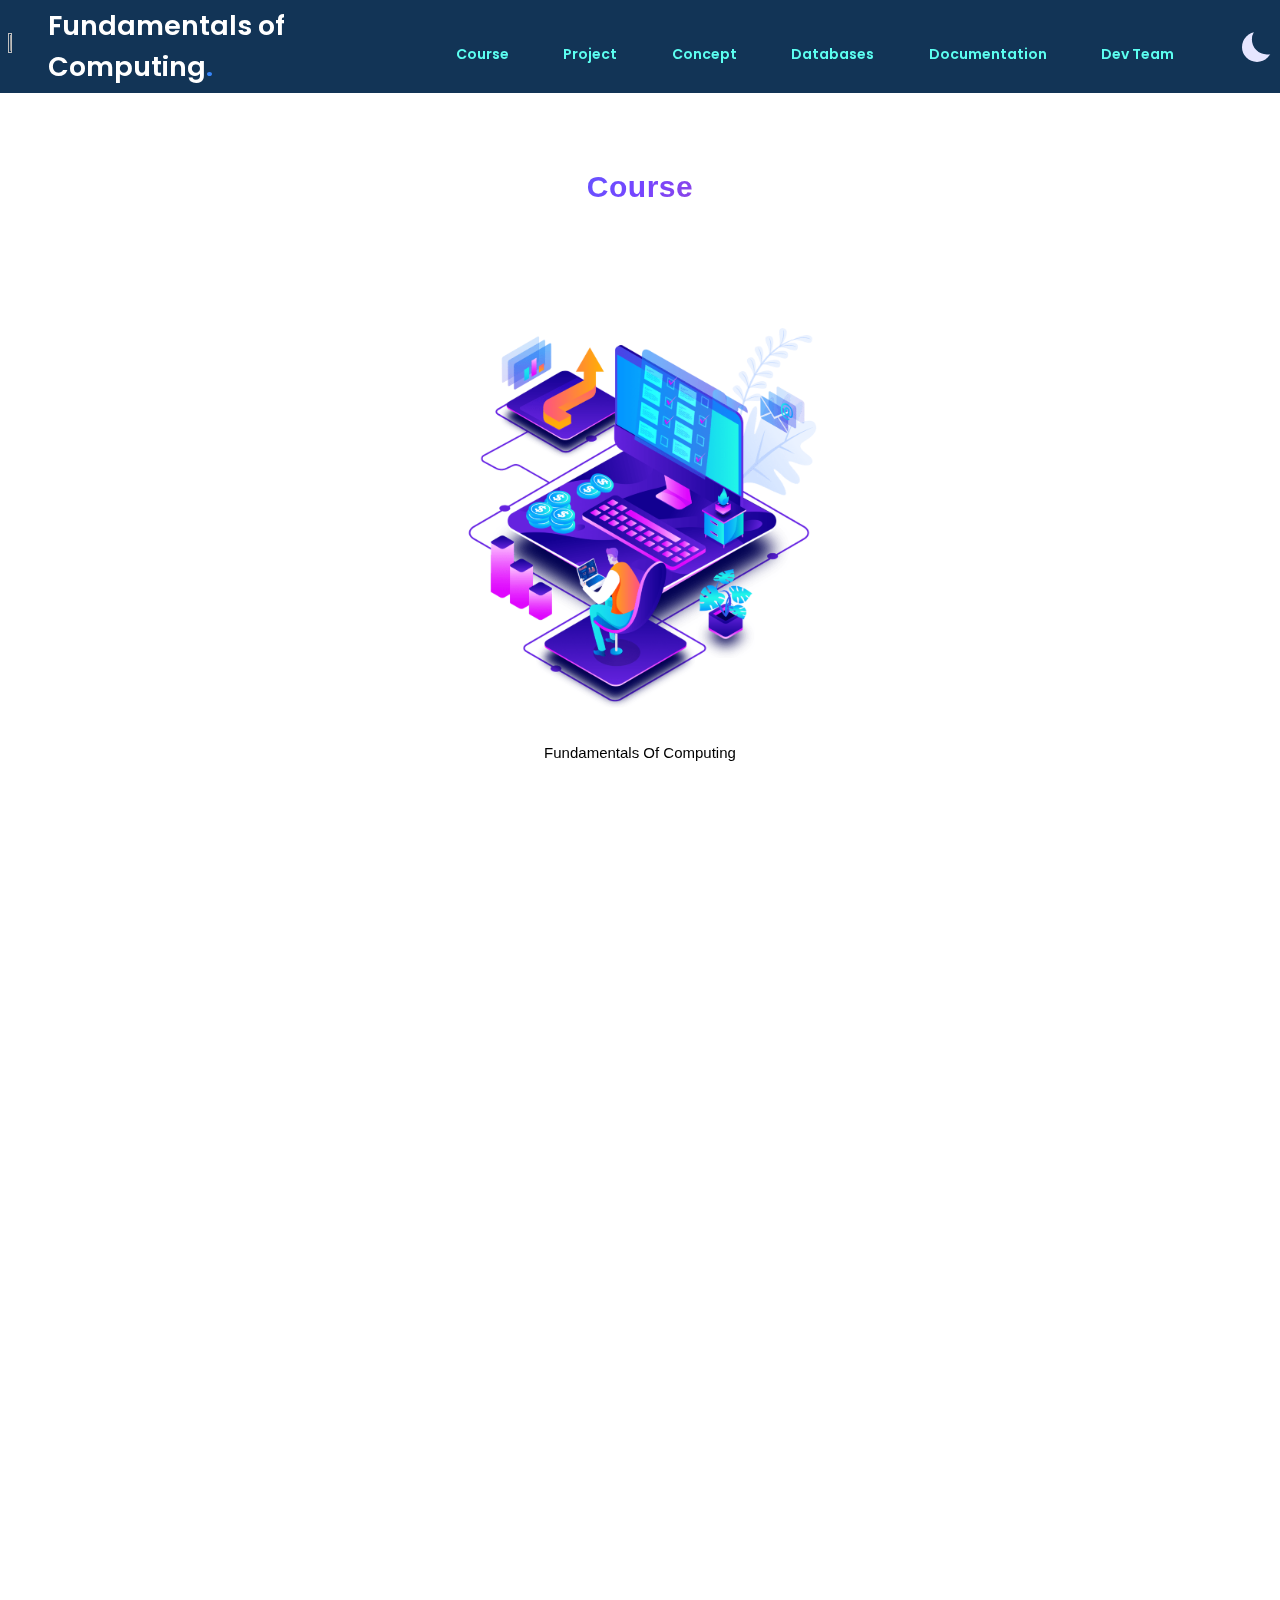
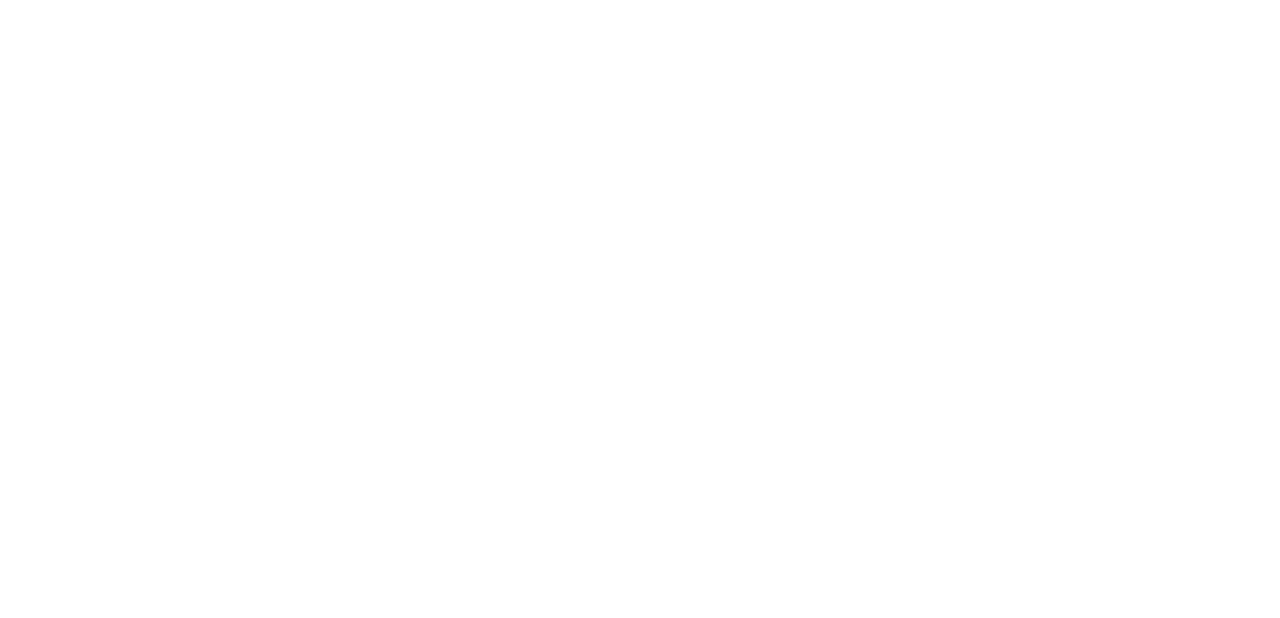
==== commit dbd81a32: "Update index.html" ====
--- a/index.html
+++ b/index.html
@@ -664,6 +664,16 @@
               <li><a href="https://amber-bobby.github.io/Resume/"> My resume</a></li>
                 <li><a href="https://github.com/amber-bobby"> My github</a></li>
               </ul>
+
+          <h2 class="section__title" data-aos="fade-in">Dev Team</h2>
+          <img src="amber.png" alt="Cristina Gonzales" width="50" height="100">
+          <p class="section__subtitle" data-aos="fade-in">
+            <ul>
+              <li><a href="https://cristinagonzales-analy.github.io/resume.github.io/"> My resume</a></li>
+                <li><a href="https://github.com/CristinaGonzales-Analy"> My github</a></li>
+              </ul>
+
+          
           </p>
         </div>
       </div>
@@ -1222,4 +1232,4 @@
 
 
 </div> -->
-<!-- New bubble background end -->+<!-- New bubble background end -->
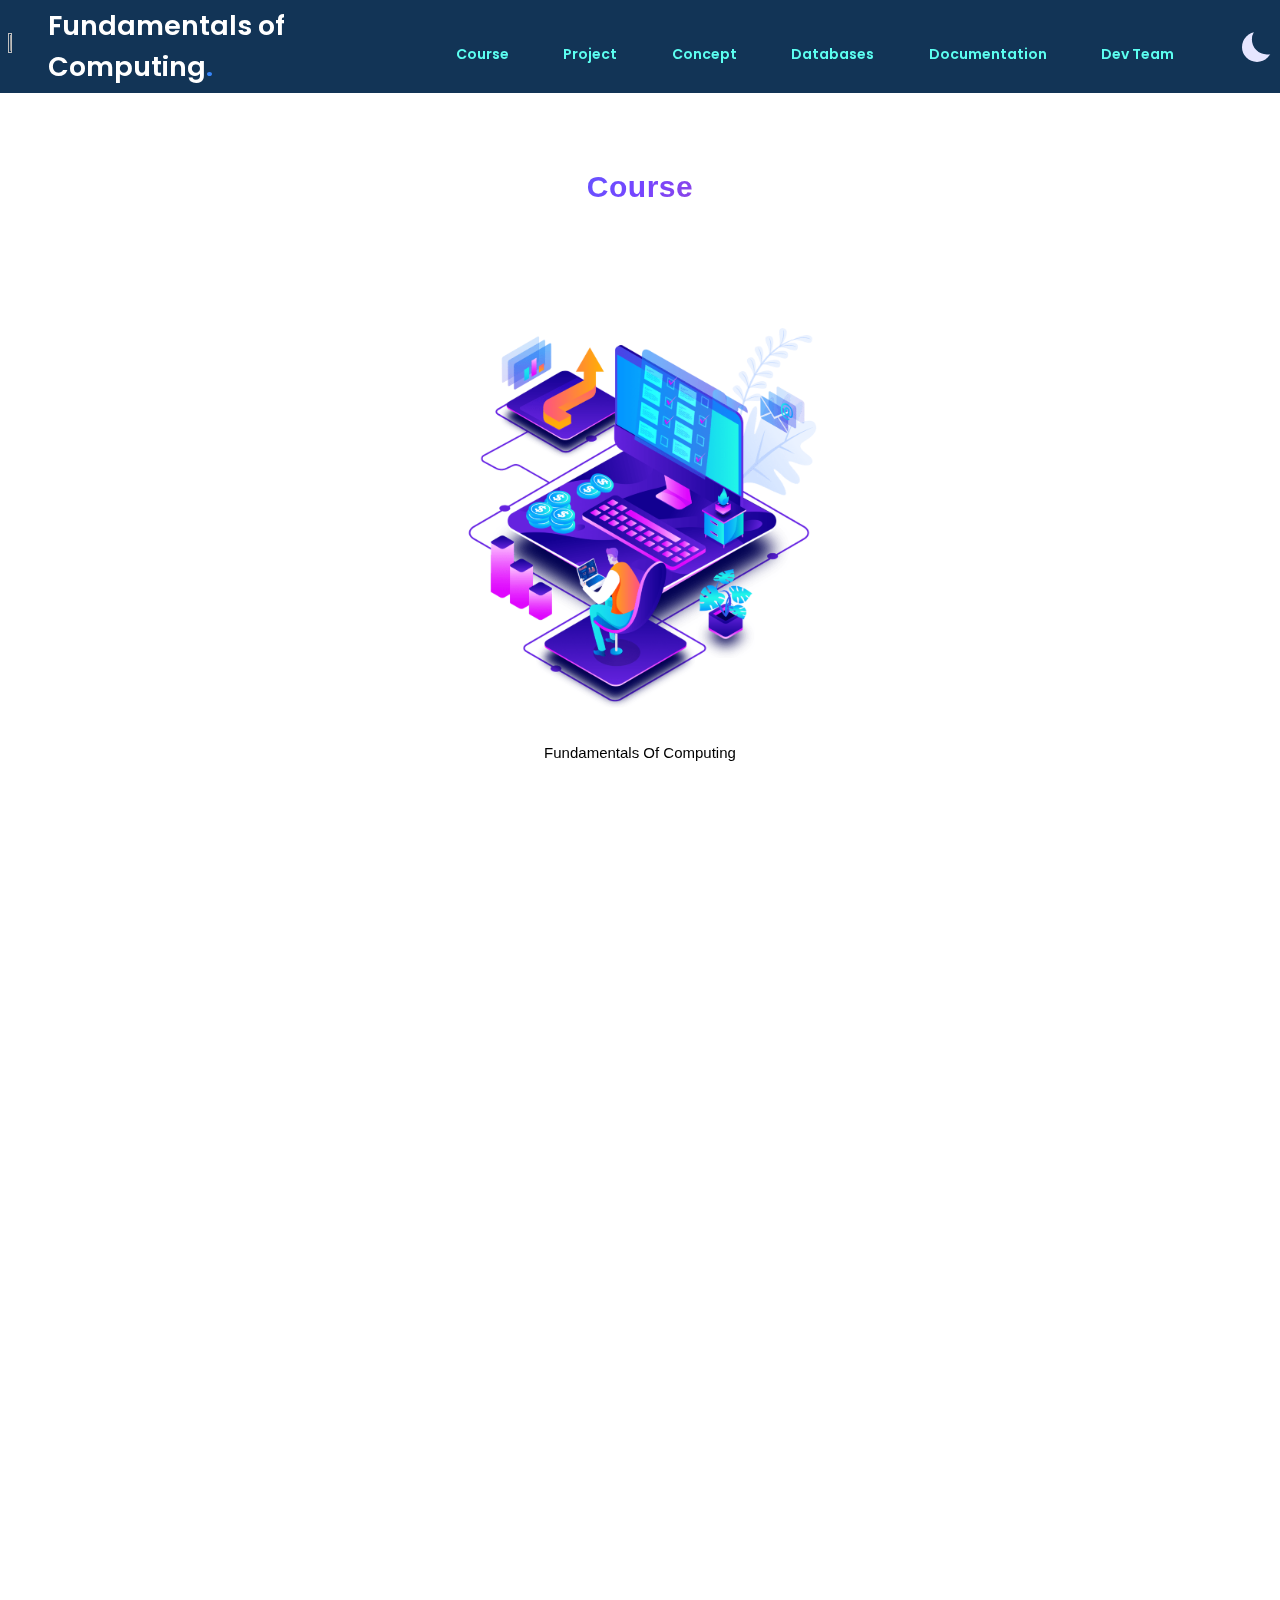
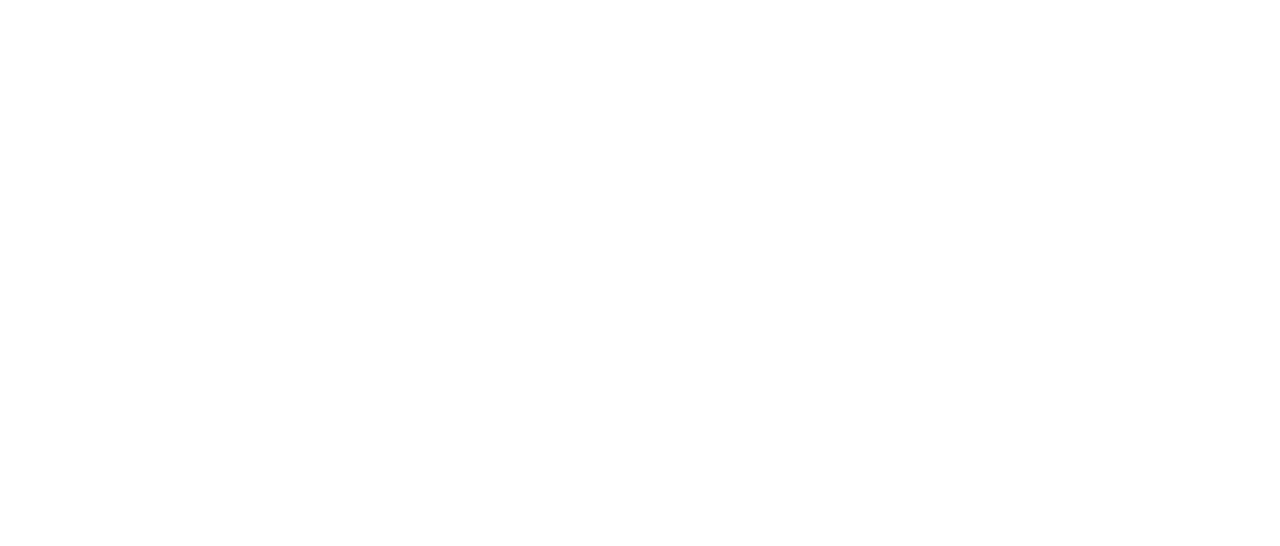
==== commit d9775551: "Update index.html" ====
--- a/index.html
+++ b/index.html
@@ -663,9 +663,7 @@
             <ul>
               <li><a href="https://amber-bobby.github.io/Resume/"> My resume</a></li>
                 <li><a href="https://github.com/amber-bobby"> My github</a></li>
-              </ul>
-
-          <h2 class="section__title" data-aos="fade-in">Dev Team</h2>
+
           <img src="amber.png" alt="Cristina Gonzales" width="50" height="100">
           <p class="section__subtitle" data-aos="fade-in">
             <ul>
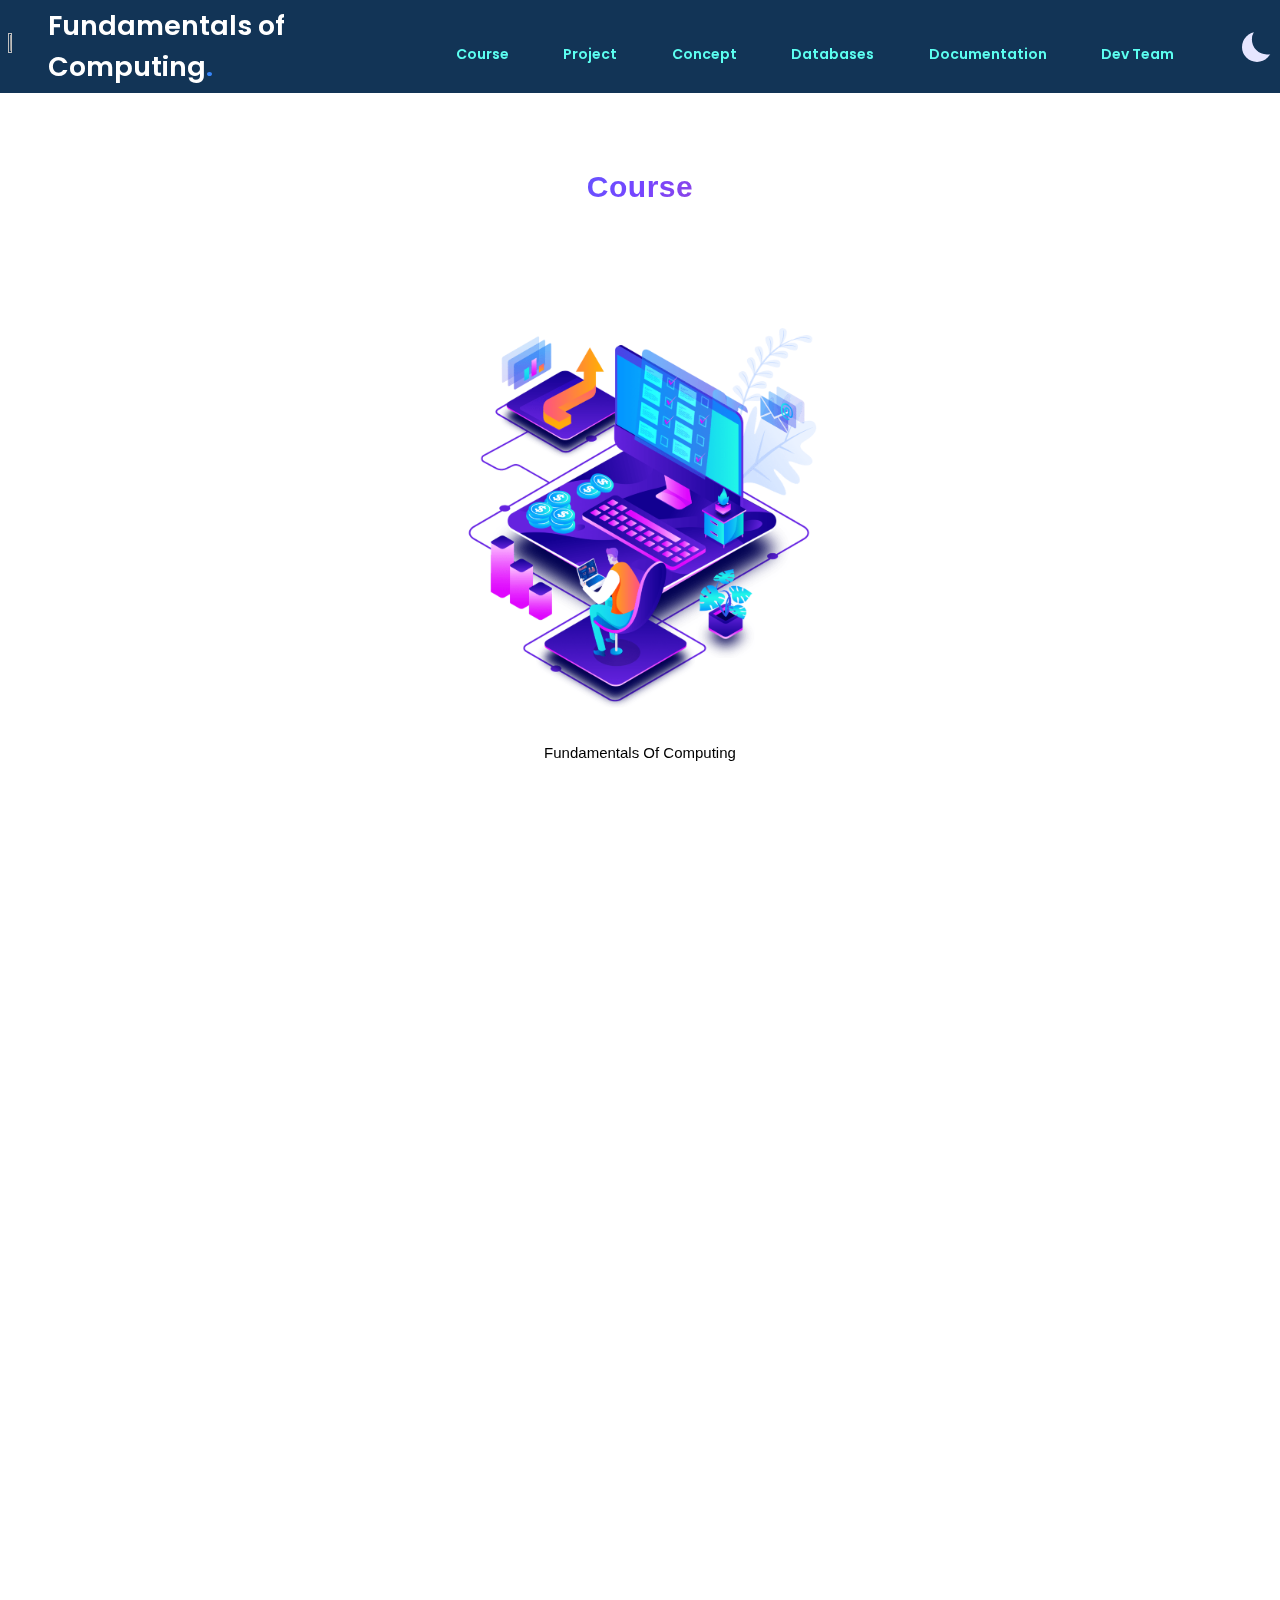
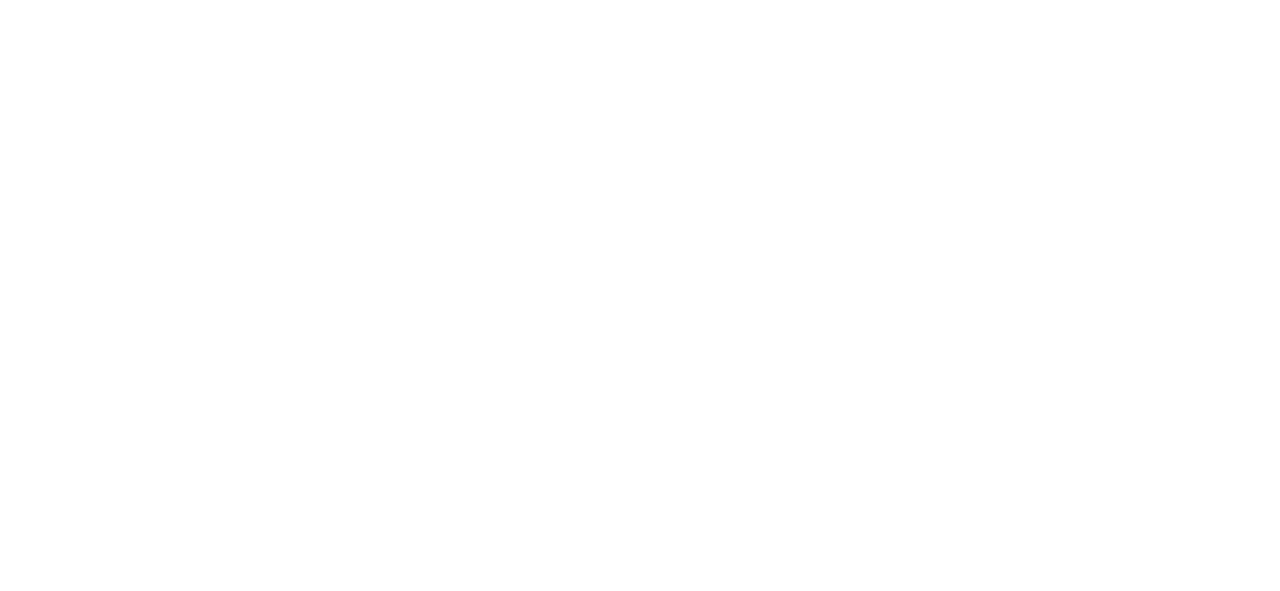
==== commit 188927c0: "Update index.html" ====
--- a/index.html
+++ b/index.html
@@ -653,27 +653,33 @@
     </div>         
     <br><br>
 
-    <div class="section__container destination__container" id="Devteam" data-aos="fade-up">
-      <div class="section__header">
-        <div>
-          
-          <h2 class="section__title" data-aos="fade-in">Dev Team</h2>
-          <img src="amber.png" alt="Amber Gill" width="50" height="100">
-          <p class="section__subtitle" data-aos="fade-in">
-            <ul>
-              <li><a href="https://amber-bobby.github.io/Resume/"> My resume</a></li>
-                <li><a href="https://github.com/amber-bobby"> My github</a></li>
-
-          <img src="amber.png" alt="Cristina Gonzales" width="50" height="100">
-          <p class="section__subtitle" data-aos="fade-in">
-            <ul>
-              <li><a href="https://cristinagonzales-analy.github.io/resume.github.io/"> My resume</a></li>
-                <li><a href="https://github.com/CristinaGonzales-Analy"> My github</a></li>
-              </ul>
-
-          
-          </p>
-        </div>
+   <div class="section__container destination__container" id="Devteam" data-aos="fade-up">
+  <div class="section__header">
+    <div>
+      <h2 class="section__title" data-aos="fade-in">Dev Team</h2>
+      
+      <div class="developer">
+        <img src="amber.png" alt="Amber Gill" width="50" height="100">
+        <p class="section__subtitle" data-aos="fade-in">Amber Gill</p>
+        <ul>
+          <li><a href="https://amber-bobby.github.io/Resume/">My resume</a></li>
+          <li><a href="https://github.com/amber-bobby">My GitHub</a></li>
+        </ul>
+      </div>
+
+      <div class="developer">
+        <img src="amber.png" alt="Cristina Gonzales" width="50" height="100">
+        <p class="section__subtitle" data-aos="fade-in">Cristina Gonzales</p>
+        <ul>
+          <li><a href="https://cristinagonzales-analy.github.io/resume.github.io/">My resume</a></li>
+          <li><a href="https://github.com/CristinaGonzales-Analy">My GitHub</a></li>
+        </ul>
+      </div>
+      
+    </div>
+  </div>
+</div>
+
       </div>
 
 
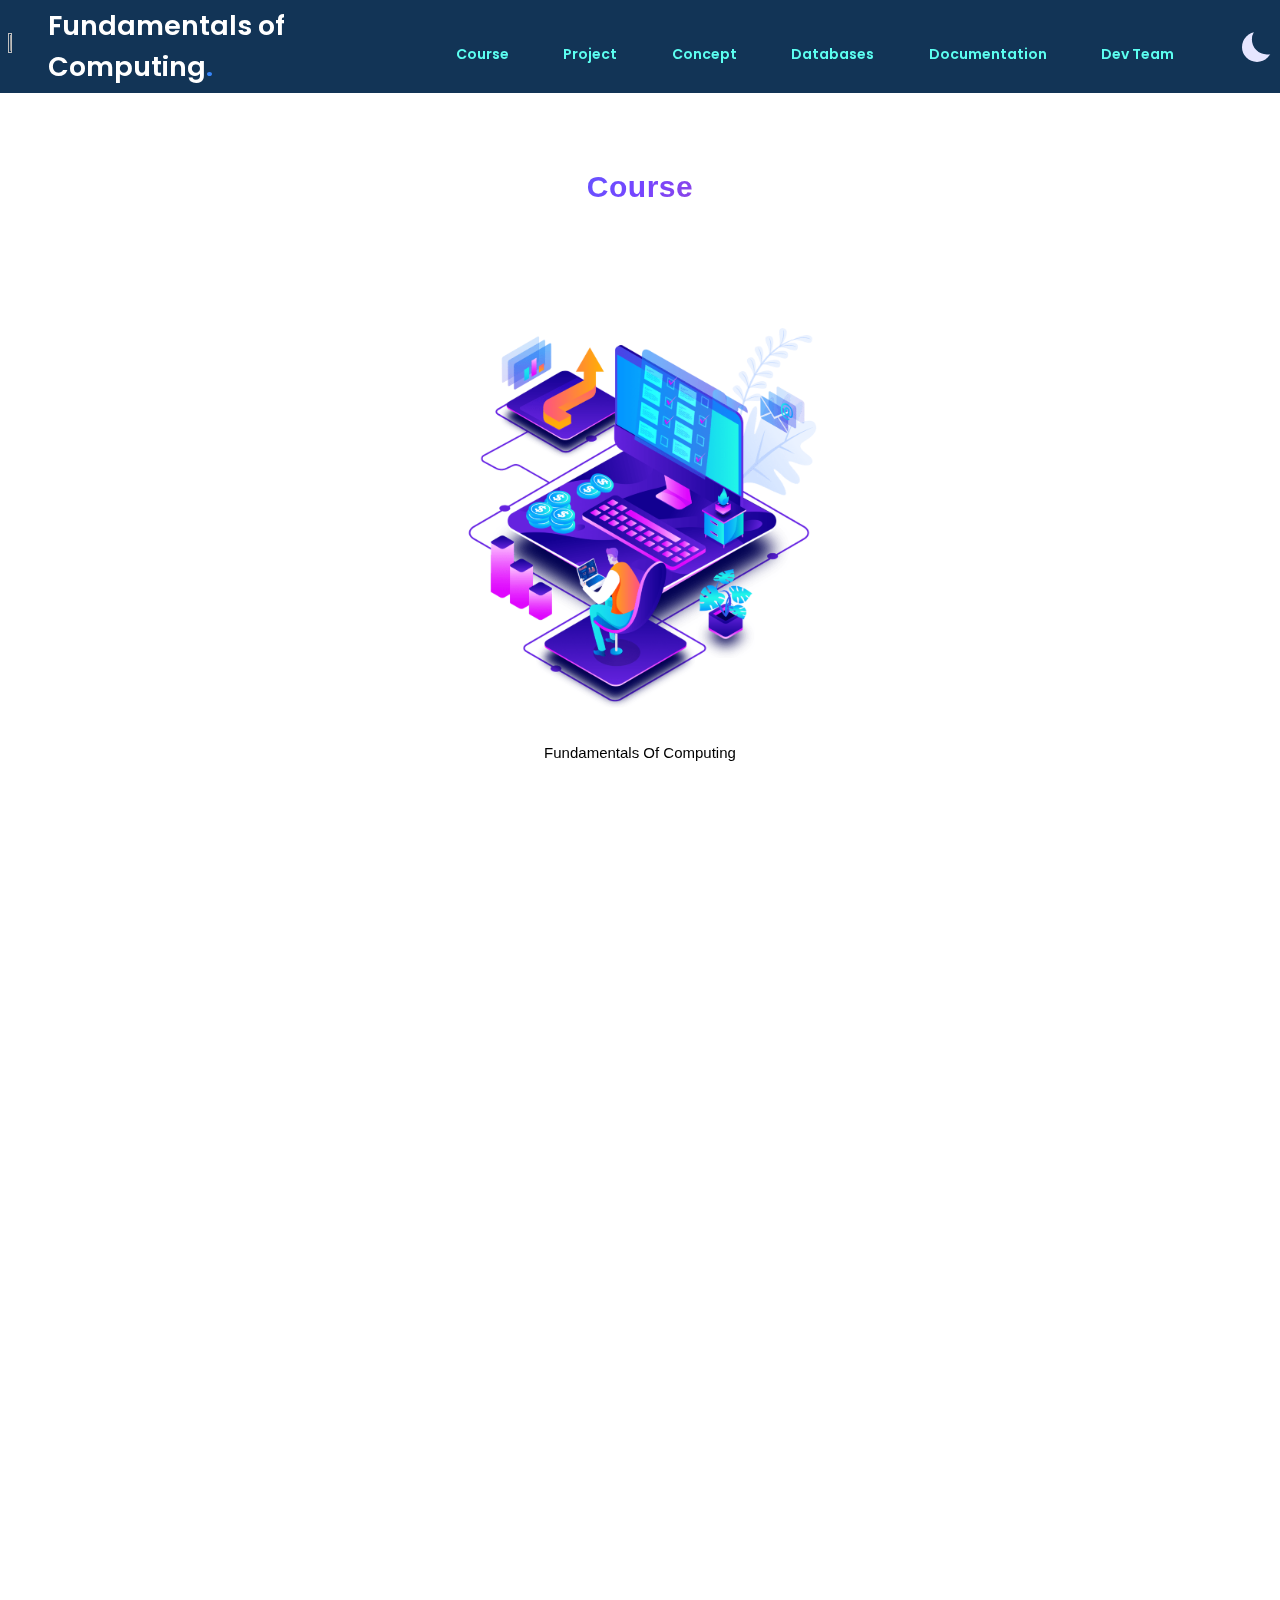
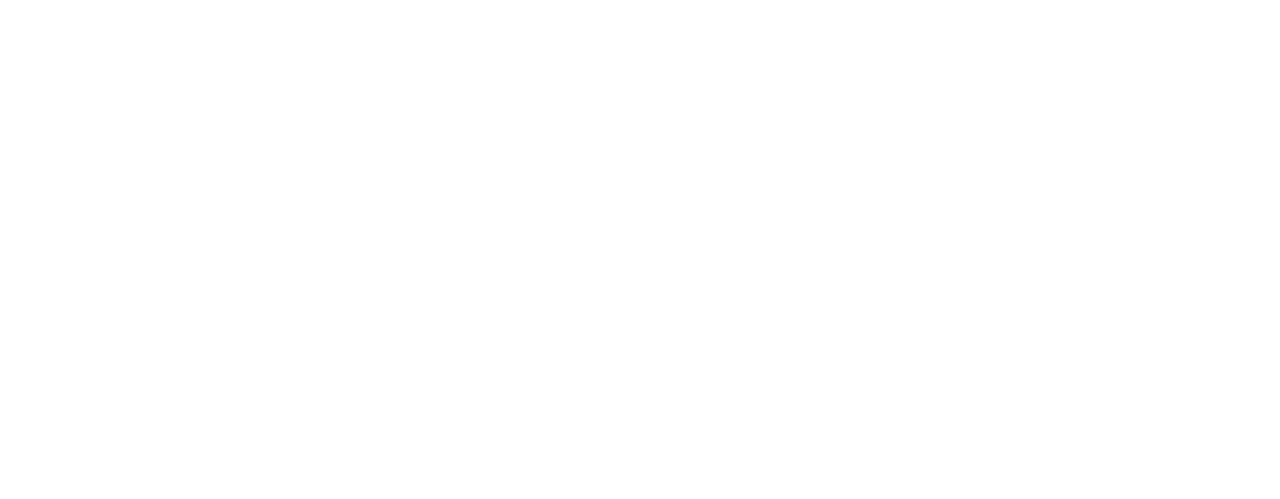
==== commit c1550973: "Update index.html" ====
--- a/index.html
+++ b/index.html
@@ -653,15 +653,15 @@
     </div>         
     <br><br>
 
-   <div class="section__container destination__container" id="Devteam" data-aos="fade-up">
+<div class="section__container destination__container" id="Devteam" data-aos="fade-up">
   <div class="section__header">
-    <div>
-      <h2 class="section__title" data-aos="fade-in">Dev Team</h2>
-      
+    <h2 class="section__title" data-aos="fade-in">Dev Team</h2>
+    
+    <div class="developers">
       <div class="developer">
-        <img src="amber.png" alt="Amber Gill" width="50" height="100">
-        <p class="section__subtitle" data-aos="fade-in">Amber Gill</p>
-        <ul>
+        <img src="amber.png" alt="Amber Bobby Gill" width="50" height="100">
+        <p class="developer__name">Amber Bobby Gill</p>
+        <ul class="developer__links">
           <li><a href="https://amber-bobby.github.io/Resume/">My resume</a></li>
           <li><a href="https://github.com/amber-bobby">My GitHub</a></li>
         </ul>
@@ -669,12 +669,16 @@
 
       <div class="developer">
         <img src="amber.png" alt="Cristina Gonzales" width="50" height="100">
-        <p class="section__subtitle" data-aos="fade-in">Cristina Gonzales</p>
-        <ul>
+        <p class="developer__name">Cristina Gonzales</p>
+        <ul class="developer__links">
           <li><a href="https://cristinagonzales-analy.github.io/resume.github.io/">My resume</a></li>
           <li><a href="https://github.com/CristinaGonzales-Analy">My GitHub</a></li>
         </ul>
       </div>
+    </div>
+  </div>
+</div>
+
       
     </div>
   </div>
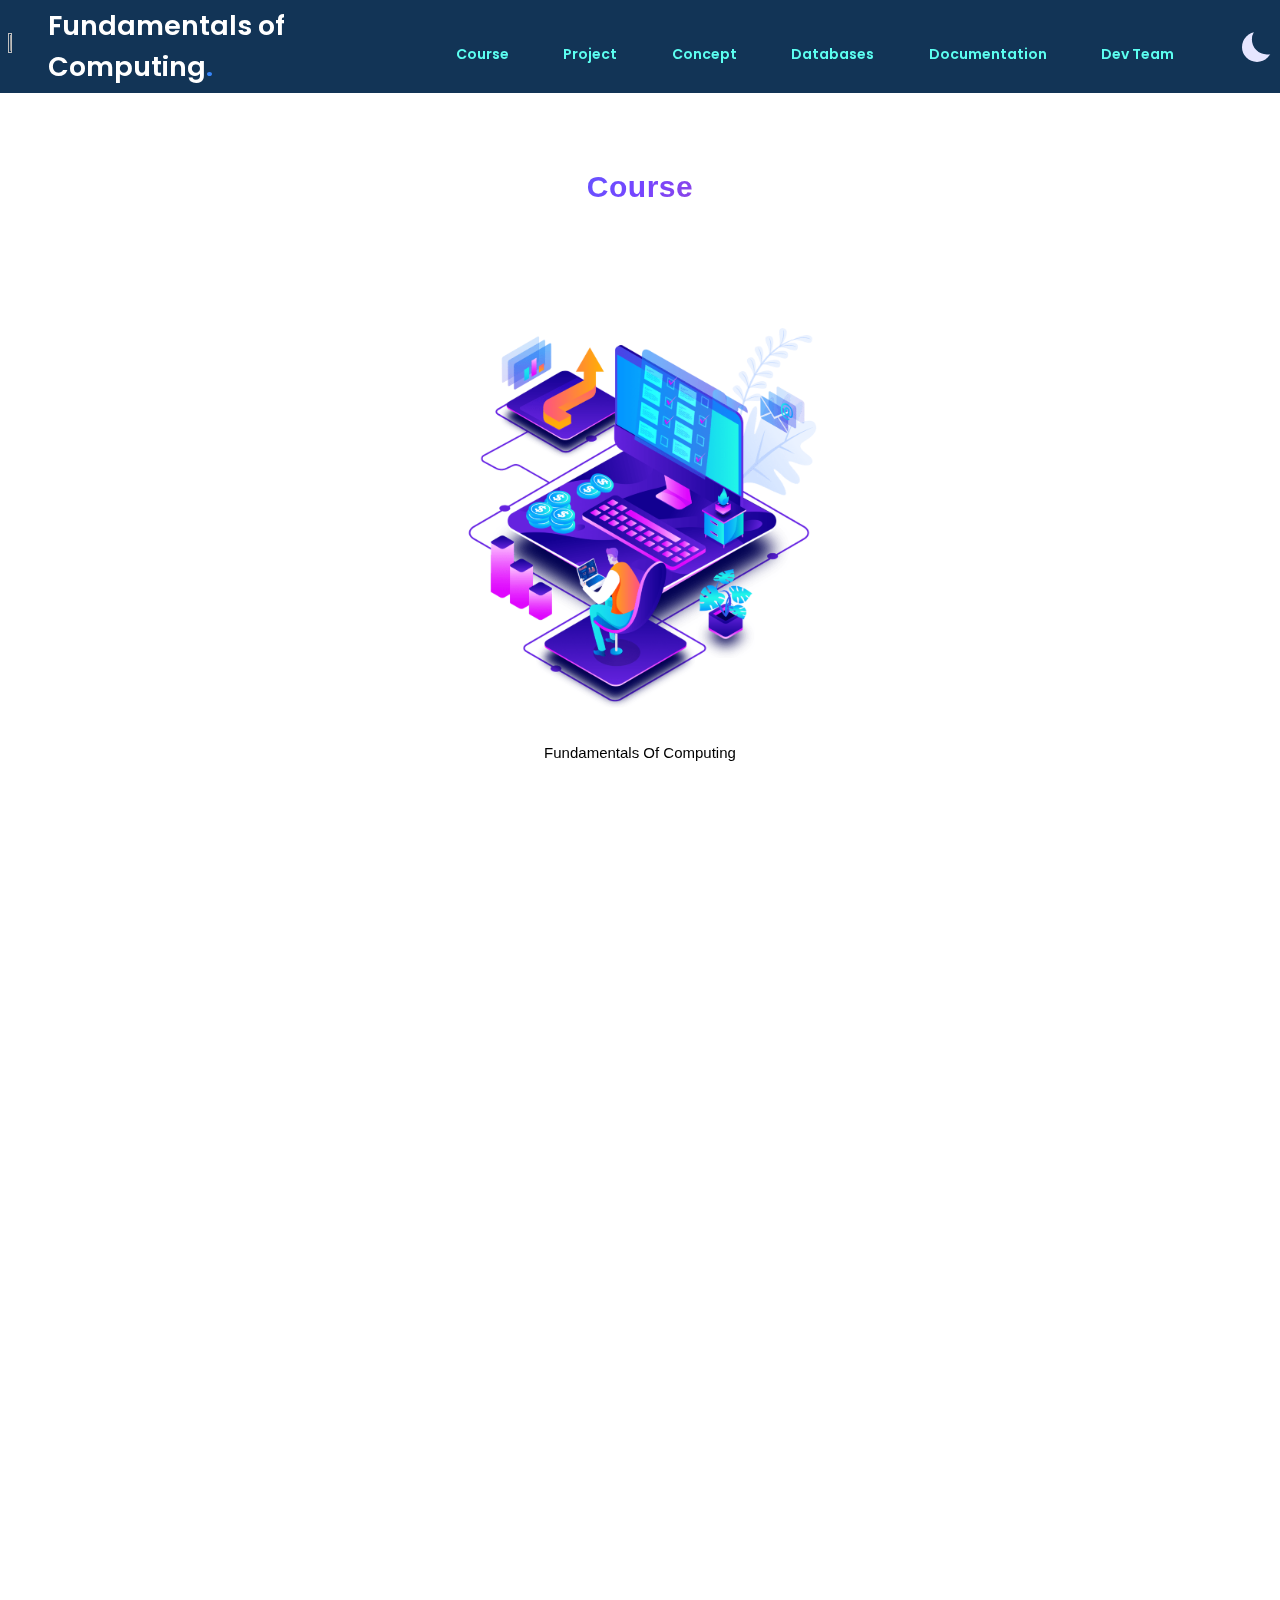
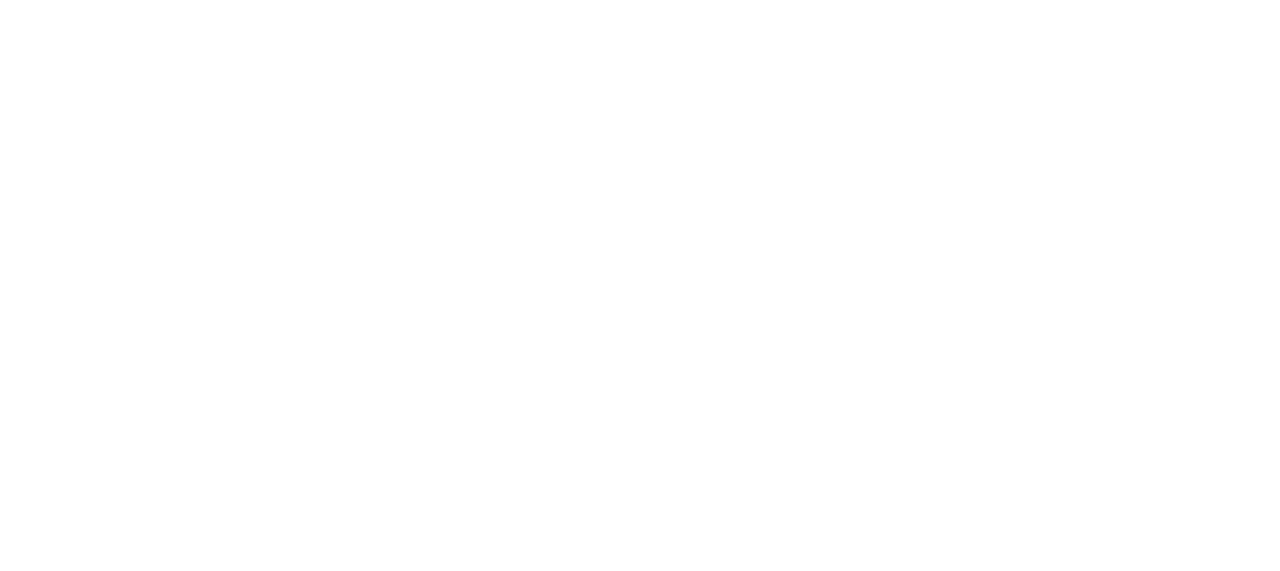
==== commit 893f09a6: "Update index.html" ====
--- a/index.html
+++ b/index.html
@@ -653,28 +653,26 @@
     </div>         
     <br><br>
 
-<div class="section__container destination__container" id="Devteam" data-aos="fade-up">
-  <div class="section__header">
-    <h2 class="section__title" data-aos="fade-in">Dev Team</h2>
-    
-    <div class="developers">
-      <div class="developer">
-        <img src="amber.png" alt="Amber Bobby Gill" width="50" height="100">
-        <p class="developer__name">Amber Bobby Gill</p>
-        <ul class="developer__links">
-          <li><a href="https://amber-bobby.github.io/Resume/">My resume</a></li>
-          <li><a href="https://github.com/amber-bobby">My GitHub</a></li>
-        </ul>
-      </div>
-
-      <div class="developer">
-        <img src="amber.png" alt="Cristina Gonzales" width="50" height="100">
-        <p class="developer__name">Cristina Gonzales</p>
-        <ul class="developer__links">
-          <li><a href="https://cristinagonzales-analy.github.io/resume.github.io/">My resume</a></li>
-          <li><a href="https://github.com/CristinaGonzales-Analy">My GitHub</a></li>
-        </ul>
-      </div>
+<div class="section__container" id="Devteam" data-aos="fade-up">
+  <h2 class="section__title" data-aos="fade-in">Dev Team</h2>
+
+  <div class="developers">
+    <div class="developer">
+      <img src="amber.png" alt="Amber Bobby Gill" width="50" height="100">
+      <p class="developer__name">Amber Bobby Gill</p>
+      <ul class="developer__links">
+        <li><a href="https://amber-bobby.github.io/Resume/">My resume</a></li>
+        <li><a href="https://github.com/amber-bobby">My GitHub</a></li>
+      </ul>
+    </div>
+
+    <div class="developer">
+      <img src="amber.png" alt="Cristina Gonzales" width="50" height="100">
+      <p class="developer__name">Cristina Gonzales</p>
+      <ul class="developer__links">
+        <li><a href="https://cristinagonzales-analy.github.io/resume.github.io/">My resume</a></li>
+        <li><a href="https://github.com/CristinaGonzales-Analy">My GitHub</a></li>
+      </ul>
     </div>
   </div>
 </div>
